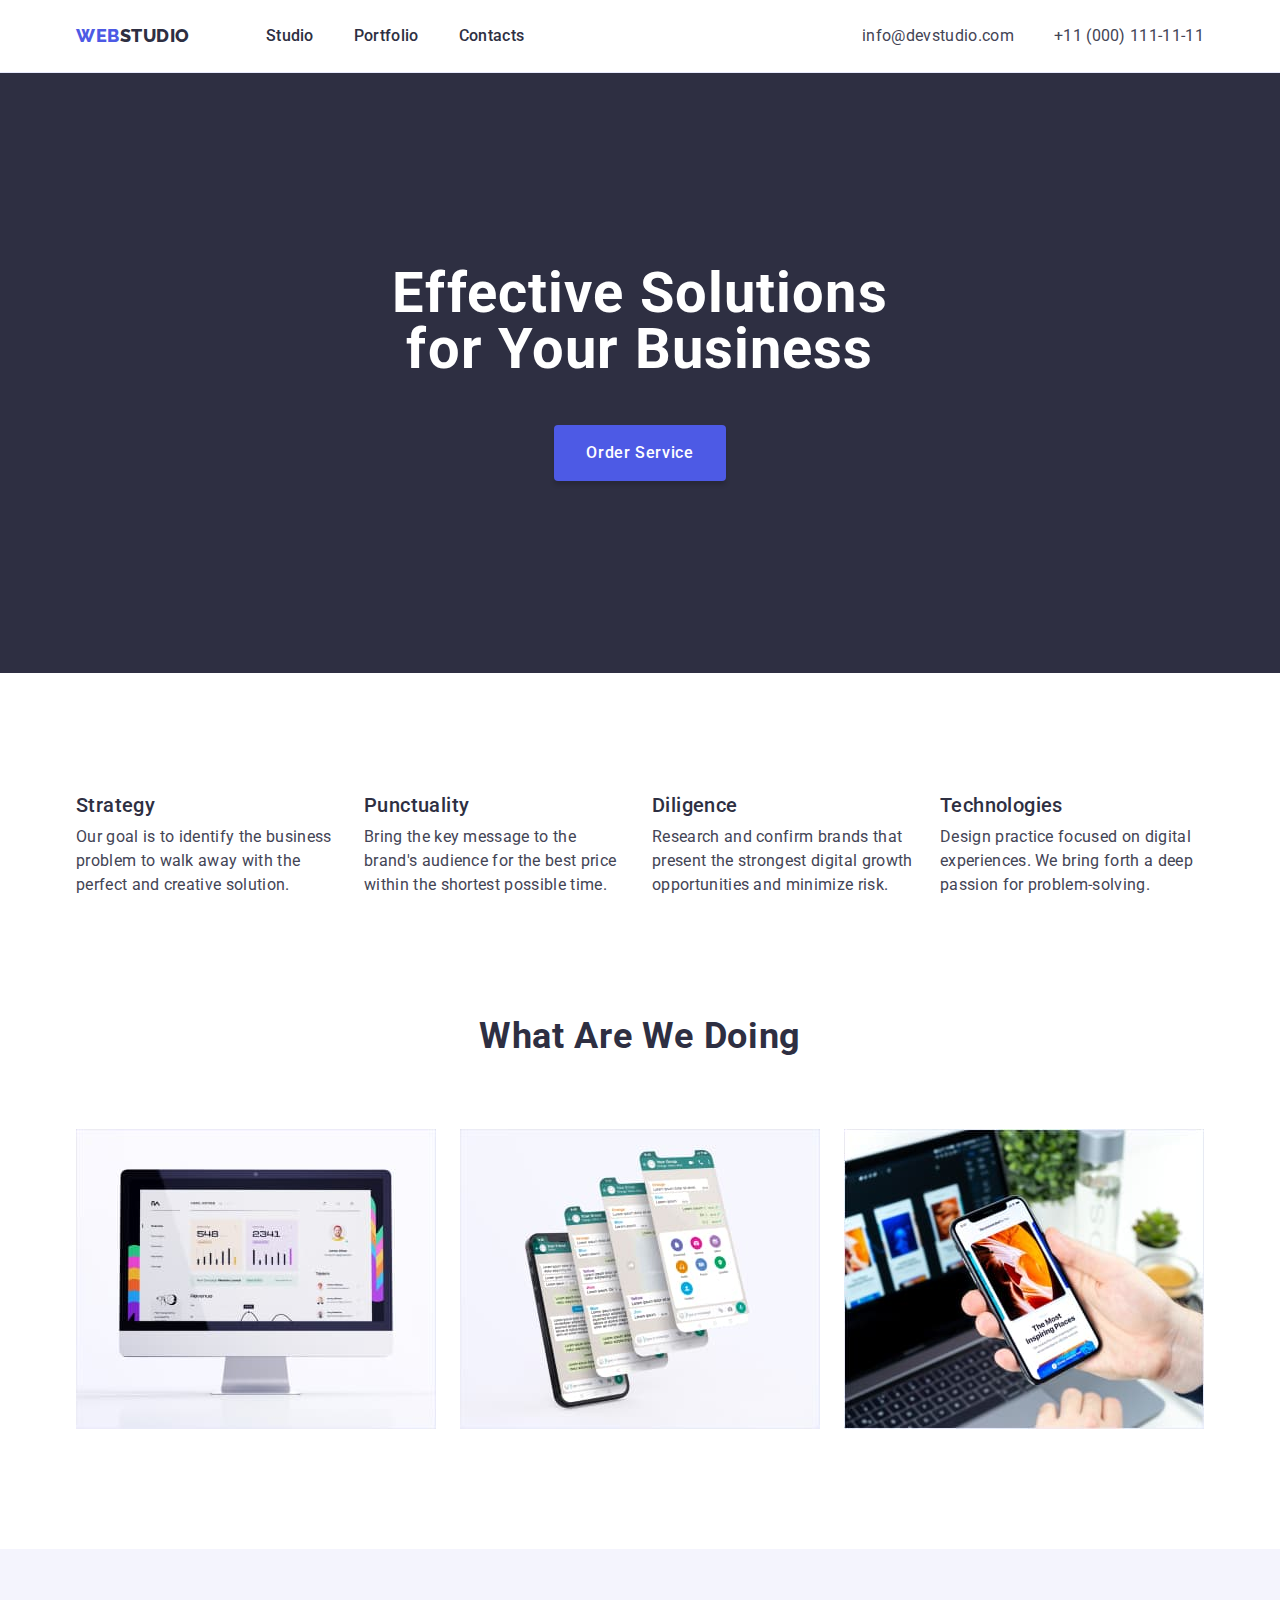
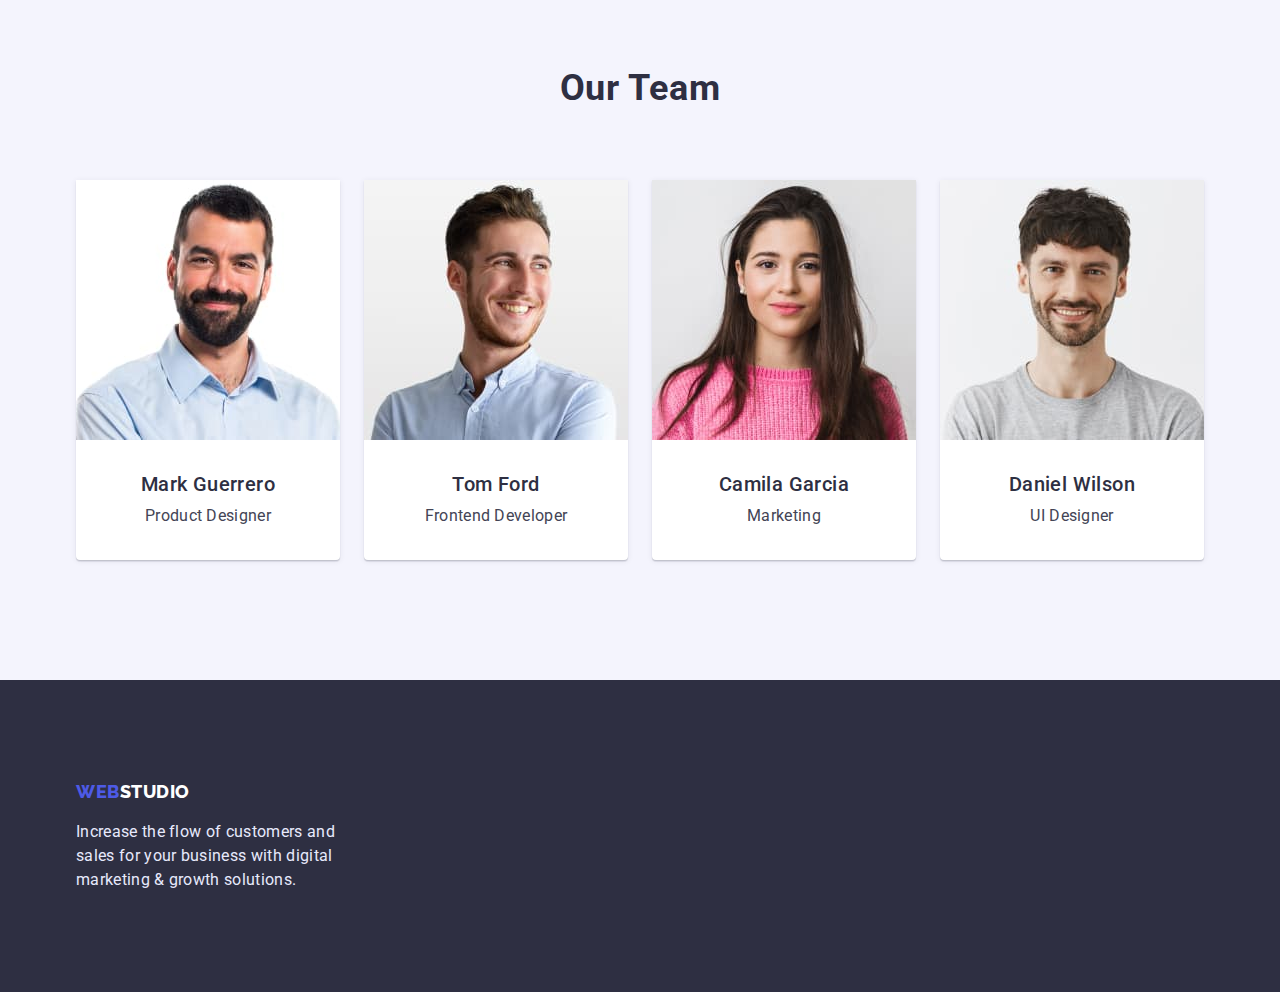
==== index.html @ dfc444c8 "Initial commit" ====
<!DOCTYPE html>
<html lang="en">
	<head>
		<meta charset="UTF-8" />
		<meta http-equiv="X-UA-Compatible" content="IE=edge" />
		<meta name="viewport" content="width=device-width, initial-scale=1.0" />
		<link rel="preconnect" href="https://fonts.googleapis.com" />
		<link rel="preconnect" href="https://fonts.gstatic.com" crossorigin />
		<link
			href="https://fonts.googleapis.com/css2?family=Raleway:wght@800&family=Roboto:wght@400;500;700;900&display=swap"
			rel="stylesheet"
		/>
		<link
			rel="stylesheet"
			href="https://cdnjs.cloudflare.com/ajax/libs/modern-normalize/1.1.0/modern-normalize.css"
		/>
		<link rel="stylesheet" href="css/style.css" />
		<title>WebStudio</title>
	</head>
	<body>
		<!-- Header start -->
		<header class="header">
			<div class="container page-header">
				<nav class="nav">
					<a class="logo-link link" href="./index.html"
						><span class="logo-color">Web</span>Studio</a
					>
					<ul class="header-menu list">
						<li class="header-menu-item">
							<a class="header-link link" href="./index.html">Studio</a>
						</li>
						<li class="header-menu-item">
							<a class="header-link link" href="./portfolio.html">Portfolio</a>
						</li>
						<li class="header-menu-item">
							<a class="header-link link" href="">Contacts</a>
						</li>
					</ul>
				</nav>
				<address class="header-contacts">
					<ul class="header-menu-contacts list">
						<li class="header-menu-contact-item">
							<a class="header-link link" href="mailto:info@devstudio.com"
								>info@devstudio.com</a
							>
						</li>

						<li class="header-menu-contact-item">
							<a class="header-link link" href="tel:+110001111111"
								>+11 (000) 111-11-11</a
							>
						</li>
					</ul>
				</address>
			</div>
		</header>
		<!-- Header end -->

		<main class="main">
			<!-- Section intro start -->
			<section class="intro">
				<div class="container page-intro">
					<h1 class="intro-title">Effective Solutions for Your Business</h1>
					<button class="intro-button" type="button">Order Service</button>
				</div>
			</section>
			<!-- Section intro end -->

			<!-- Section advantages start -->
			<section class="advantages section">
				<div class="container">
					<h2 class="section-title visually-hidden">Advantages</h2>
					<ul class="advantages-menu list">
						<li class="advantages-item">
							<h3 class="advantages-subtitle section-subtitle">Strategy</h3>
							<p class="section-desc">
								Our goal is to identify the business problem to walk away with the
								perfect and creative solution.
							</p>
						</li>

						<li class="advantages-item">
							<h3 class="advantages-subtitle section-subtitle">Punctuality</h3>
							<p class="section-desc">
								Bring the key message to the brand's audience for the best price within
								the shortest possible time.
							</p>
						</li>

						<li class="advantages-item">
							<h3 class="advantages-subtitle section-subtitle">Diligence</h3>
							<p class="section-desc">
								Research and confirm brands that present the strongest digital growth
								opportunities and minimize risk.
							</p>
						</li>

						<li class="advantages-item">
							<h3 class="advantages-subtitle section-subtitle">Technologies</h3>
							<p class="section-desc">
								Design practice focused on digital experiences. We bring forth a deep
								passion for problem-solving.
							</p>
						</li>
					</ul>
				</div>
			</section>
			<!-- Section advantages end -->

			<!-- Section possitibilities start -->
			<section class="possitibilities section">
				<div class="container">
					<h2 class="section-title">What are we doing</h2>
					<ul class="possitibilities-list list">
						<li class="possitibilities-item">
							<img
								src="./images/content-image1.jpg"
								alt="computer monitor and statistic"
								width="360"
							/>
						</li>

						<li class="possitibilities-item">
							<img
								src="./images/content-image2.jpg"
								alt="telephone and widgets"
								width="360"
							/>
						</li>

						<li class="possitibilities-item">
							<img
								src="./images/content-image3.jpg"
								alt="macbook and telephone with content"
								width="360"
							/>
						</li>
					</ul>
				</div>
			</section>
			<!-- Section possitibilities end -->
			<!-- todo -->

			<!-- Section team start -->
			<section class="our-team section">
				<div class="container">
					<h2 class="section-title">Our Team</h2>
					<ul class="team-card-list list">
						<li class="team-card-item">
							<img src="./images/team-image1.jpg" alt="Mark Guerrero" width="264" />
							<div class="team-text">
								<h3 class="team-name">Mark Guerrero</h3>
								<p class="team-desc section-desc">Product Designer</p>
							</div>
						</li>

						<li class="team-card-item">
							<img src="./images/team-image2.jpg" alt="Tom Ford" width="264" />
							<div class="team-text">
								<h3 class="team-name">Tom Ford</h3>
								<p class="team-desc section-desc">Frontend Developer</p>
							</div>
						</li>

						<li class="team-card-item">
							<img src="./images/team-image3.jpg" alt="Camila Garcia" width="264" />
							<div class="team-text">
								<h3 class="team-name">Camila Garcia</h3>
								<p class="team-desc section-desc">Marketing</p>
							</div>
						</li>

						<li class="team-card-item">
							<img src="./images/team-image4.jpg" alt="Daniel Wilson" width="264" />
							<div class="team-text">
								<h3 class="team-name">Daniel Wilson</h3>
								<p class="team-desc section-desc">UI Designer</p>
							</div>
						</li>
					</ul>
				</div>
			</section>
			<!-- Section team end -->
		</main>

		<!-- Footer start -->
		<footer class="footer">
			<div class="container">
				<a href="./index.html" class="footer-logo logo-link link"
					><span class="logo-color">Web</span>Studio</a
				>
				<p>
					Increase the flow of customers and sales for your business with digital
					marketing & growth solutions.
				</p>
			</div>
		</footer>
		<!-- Footer end -->
	</body>
</html>
---- css/style.css ----
:root {
	/* header and footer logo */
	--logo-color: #4d5ae5;
	--footer-color: #ffff;
	--footer-desc: #e7e9fc;

	/* Main text color  */
	--main-color: #2e2f42;

	/* Submain text color */
	--submain-color: #434455;

	/* our-team section background */
	--team-background: #f4f4fd;
	--team-card-background: #ffff;

	/* intro section and footer */
	--background: #2e2f42;
	--white-color: #ffff;

	/* button backgrond */
	--btn-color: #4d5ae5;
	--btn-hover-color: #404bbf;

	/* button text color */
	--btn-text-color: #ffff;

	/* link hover/focus */
	--link-hover-focus: #404bbf;

	/* portfolio page: btn */
	--pbtn-color: #4d5ae5;
	--pbtn-background: #f4f4fd;
	--pbtn-hover-color: #ffff;
	--pbtn-hover-background: #404bbf;
}

body {
	margin: 0;
	font-family: "Roboto", sans-serif;
	color: var(--main-color);
	font-size: 16px;
}

h1,
h2,
h3,
h4,
h5,
h6,
p {
	margin: 0;
}

.list {
	list-style: none;
	margin: 0;
	padding: 0;
}

img {
	display: block;
}

.link {
	color: inherit;
	text-decoration: none;
}

/* ------- general sections style start ------ */
.section-title {
	margin-bottom: 72px;
	font-weight: 700;
	font-size: 36px;
	line-height: 1.1;
	text-align: center;
	letter-spacing: 0.02em;
	text-transform: capitalize;
}

.section-subtitle {
	font-weight: 500;
	font-size: 20px;
	line-height: 1.2;
	letter-spacing: 0.02em;
}

.section-desc {
	font-size: 16px;
	line-height: 1.5;
	letter-spacing: 0.02em;
	color: var(--submain-color);
}

.visually-hidden {
	position: absolute;
	width: 1px;
	height: 1px;
	margin: -1px;
	border: 0;
	padding: 0;
	white-space: nowrap;
	clip-path: inset(100%);
	clip: rect(0 0 0 0);
	overflow: hidden;
}

.container {
	width: 1158px;
	margin: 0 auto;
	padding: 0 15px;
}

.section {
	padding: 120px 0;
}
/* ------- general sections style end ------- */

/* ------- Logo style start ------- */
.logo-link {
	font-family: "Raleway", sans-serif;
	font-weight: 800;
	font-size: 18px;
	line-height: 1.3;
	letter-spacing: 0.03em;
	text-transform: uppercase;
	color: var(--main-color);
}

.logo-color {
	color: var(--logo-color);
}
/* ------- Logo style start end  ------- */

/* ------- Header style start ------- */
.page-header {
	display: flex;
	align-items: center;
	padding-top: 24px;
	padding-bottom: 24px;
}

.header {
	border-bottom: 1px solid #e7e9fc;
}

.nav {
	display: flex;
	align-items: center;
}

.header-menu {
	display: flex;
	font-weight: 500;
	line-height: 1.5;
	letter-spacing: 0.02em;
	margin-left: 76px;
}

.header-menu-item:not(:last-child) {
	margin-right: 40px;
}

.header-contacts {
	margin-left: auto;
}

.header-menu-contacts {
	display: flex;
	font-style: normal;
	font-size: 16px;
	line-height: 1.5;
	letter-spacing: 0.02em;
	color: var(--submain-color);
}

.header-menu-contact-item:not(:last-child) {
	margin-right: 40px;
}

.header-link:hover,
.header-link:focus {
	color: var(--link-hover-focus);
}

/*  ------- Header style end  ------- */

/* PAGE: "index.html" STYLE START */

/* ------- Section INTRO style start  ------- */
.intro {
	background: var(--background);
}

.page-intro {
	display: flex;
	flex-direction: column;
	align-items: center;
	justify-content: center;
	min-height: 600px;
	max-width: 530px;
}
.intro-title {
	margin-bottom: 48px;
	font-size: 56px;
	text-align: center;
	font-weight: 700;
	line-height: 1;
	letter-spacing: 0.02em;

	color: var(--white-color);
}

.intro-button {
	padding: 16px 32px;
	font-family: inherit;
	font-size: inherit;
	border: none;
	color: var(--btn-text-color);
	background-color: #4d5ae5;
	box-shadow: 0px 4px 4px rgba(0, 0, 0, 0.15);
	border-radius: 4px;
	font-weight: 500;
	line-height: 1.5;
	letter-spacing: 0.04em;
	cursor: pointer;
}

.intro-button:focus,
.intro-button:hover {
	background-color: #404bbf;
}
/* ------- Section INTRO style end  -------*/

/* ------- Section ADVANTAGES style start -------*/
.advantages {
	padding-bottom: 60px;
}
.advantages-menu {
	display: flex;
}

.advantages-subtitle {
	margin-bottom: 8px;
}

.advantages-item {
	box-sizing: content-box;
	margin-right: 24px;
}
.advantages-item:last-child {
	margin-right: 0;
}

.advantages-item p {
	width: 264px;
}
/* ------- Section ADVANTAGES style end -------*/

/* -------Section POSSITIBILITIES style start ------- */
.possitibilities {
	padding-top: 60px;
}

.possitibilities-list {
	display: flex;
}

.possitibilities-item {
	margin-right: 24px;
}

.possitibilities-item:last-child {
	margin-right: 0;
}
/* ------- Section POSSITIBILITIES style end ------- */

/* Section TEAM style start */
.our-team {
	background-color: var(--team-background);
	padding-bottom: 120px;
}

.team-card-list {
	display: flex;
}

.team-card-item {
	background-color: var(--white-color);
	margin-left: 24px;
	box-shadow: 0px 1px 6px rgba(46, 47, 66, 0.08),
		0px 1px 1px rgba(46, 47, 66, 0.16), 0px 2px 1px rgba(46, 47, 66, 0.08);
	border-radius: 0px 0px 4px 4px;
}

.team-card-item:first-child {
	margin-left: 0;
}

.team-name {
	margin-bottom: 8px;
	font-weight: 500;
	font-size: 20px;
	line-height: 1.2;
	letter-spacing: 0.02em;
}

.team-text {
	text-align: center;
	padding: 32px 0;
}

/* ------- Section TEAM style end ------- */

/* PAGE: "index.html" STYLE END */

/* PAGE: "portfolio.html" STYLE START */

.portfolio {
	padding-top: 96px;
}

.portfolio-btn-list {
	display: flex;
	justify-content: center;
	margin-bottom: 72px;
}

.portfolio-btn {
	padding: 12px 24px;
	font-family: inherit;
	font-size: inherit;
	font-weight: 500;
	line-height: 1.5;
	text-align: center;
	letter-spacing: 0.04em;
	color: var(--pbtn-color);
	background-color: var(--pbtn-background);
	border: 1px solid #e7e9fc;
	border-radius: 4px;
	cursor: pointer;
}

.portfolio-btn:hover,
.portfolio-btn:focus {
	color: var(--pbtn-hover-color);
	background: var(--pbtn-hover-background);
	box-shadow: 0px 3px 1px rgba(0, 0, 0, 0.1), 0px 2px 1px rgba(0, 0, 0, 0.08),
		0px 2px 2px rgba(0, 0, 0, 0.12);
	border-color: transparent;
}

.portfolio-item {
	margin-right: 24px;
}
.portfolio-item:last-child {
	margin-right: 0;
}

.portfolio-card-list {
	display: flex;
	flex-wrap: wrap;
}

.portfolio-card-item:not(:nth-child(3n)) {
	margin-right: 24px;
}

.portfolio-card-item:not(:nth-last-child(-n + 3)) {
	margin-bottom: 48px;
}

.port-border {
	padding: 32px 16px;
	border: 1px solid #e7e9fc;
	border-top: none;
}

.card-list-subtitle {
	margin-bottom: 8px;
}

/* PAGE: "portfolio.html" STYLE END */

/* -------- Footer style start ------- */
.footer {
	background: var(--background);
	padding: 100px 0;
}

.footer-logo {
	display: inline-block;
	color: var(--footer-color);
	margin-bottom: 16px;
}

.footer p {
	color: var(--footer-desc);
	line-height: 1.5;
	letter-spacing: 0.02em;
	max-width: 264px;
}

/* ------- Footer style end ------- */
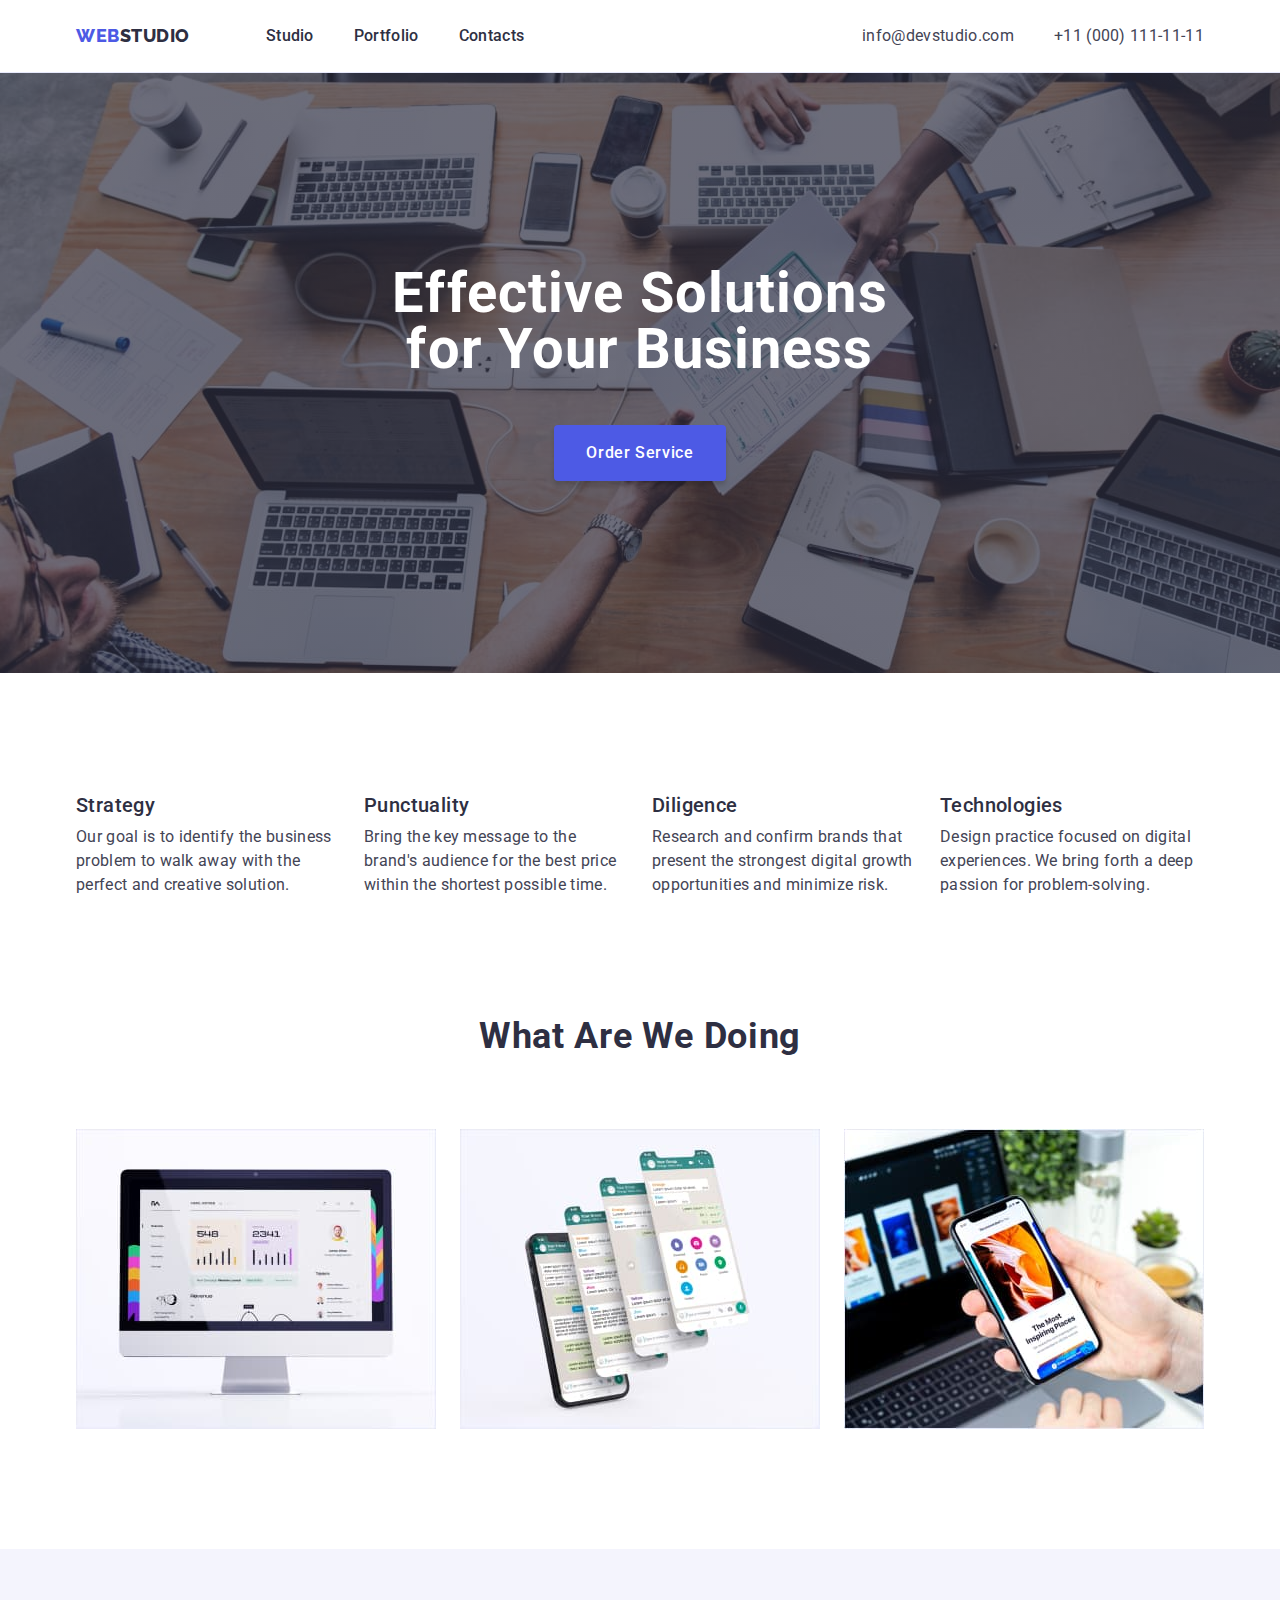
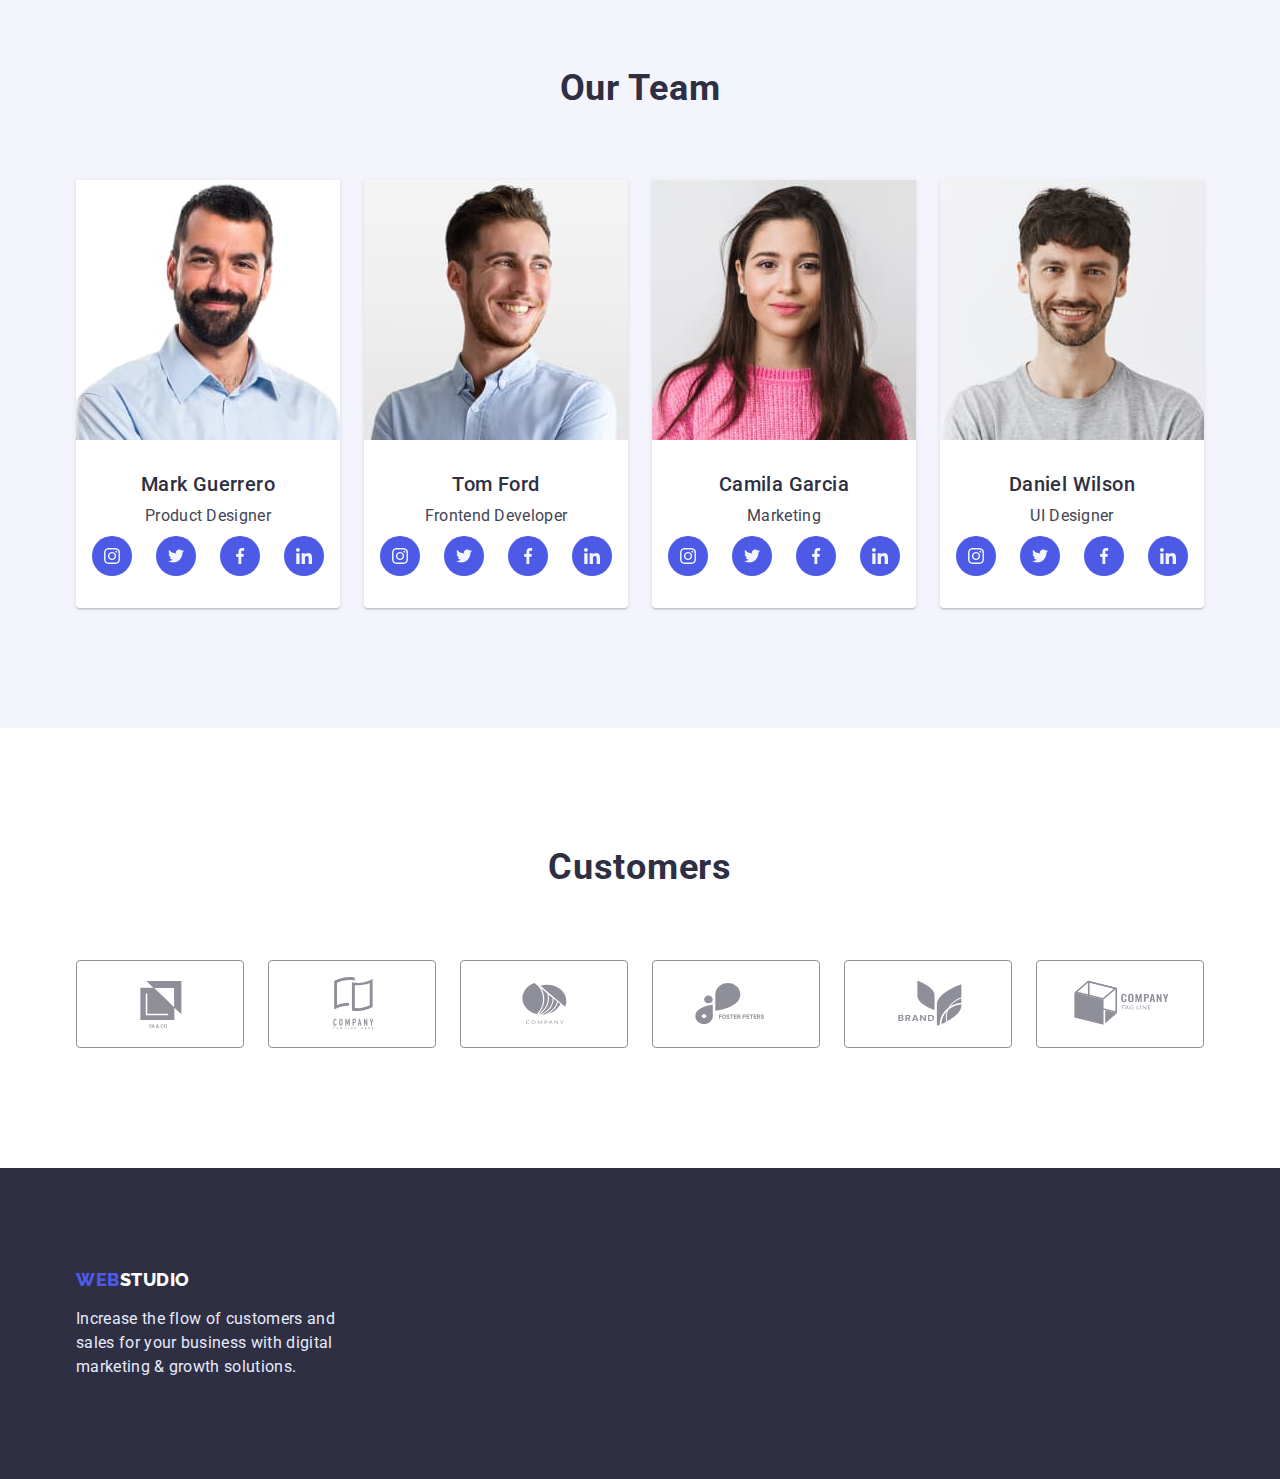
==== commit d20dd0d5: "update" ====
--- a/index.html
+++ b/index.html
@@ -139,7 +139,6 @@
 				</div>
 			</section>
 			<!-- Section possitibilities end -->
-			<!-- todo -->
 
 			<!-- Section team start -->
 			<section class="our-team section">
@@ -151,6 +150,36 @@
 							<div class="team-text">
 								<h3 class="team-name">Mark Guerrero</h3>
 								<p class="team-desc section-desc">Product Designer</p>
+								<ul class="team-social-list list">
+									<li class="team-social-item">
+										<a href="" class="team-social-link link">
+											<svg class="team-social-icon" width="16" height="16">
+												<use href="/images/sprite.svg#icon-instagram"></use>
+											</svg>
+										</a>
+									</li>
+									<li class="team-social-item">
+										<a href="" class="team-social-link link">
+											<svg class="team-social-icon" width="16" height="16">
+												<use href="/images/sprite.svg#icon-twitter"></use>
+											</svg>
+										</a>
+									</li>
+									<li class="team-social-item">
+										<a href="" class="team-social-link link">
+											<svg class="team-social-icon" width="16" height="16">
+												<use href="/images/sprite.svg#icon-facebook"></use>
+											</svg>
+										</a>
+									</li>
+									<li class="team-social-item">
+										<a href="" class="team-social-link link">
+											<svg class="team-social-icon" width="16" height="16">
+												<use href="/images/sprite.svg#icon-linkedin"></use>
+											</svg>
+										</a>
+									</li>
+								</ul>
 							</div>
 						</li>
 
@@ -159,6 +188,36 @@
 							<div class="team-text">
 								<h3 class="team-name">Tom Ford</h3>
 								<p class="team-desc section-desc">Frontend Developer</p>
+								<ul class="team-social-list list">
+									<li class="team-social-item">
+										<a href="" class="team-social-link link">
+											<svg class="team-social-icon" width="16" height="16">
+												<use href="/images/sprite.svg#icon-instagram"></use>
+											</svg>
+										</a>
+									</li>
+									<li class="team-social-item">
+										<a href="" class="team-social-link link">
+											<svg class="team-social-icon" width="16" height="16">
+												<use href="/images/sprite.svg#icon-twitter"></use>
+											</svg>
+										</a>
+									</li>
+									<li class="team-social-item">
+										<a href="" class="team-social-link link">
+											<svg class="team-social-icon" width="16" height="16">
+												<use href="/images/sprite.svg#icon-facebook"></use>
+											</svg>
+										</a>
+									</li>
+									<li class="team-social-item">
+										<a href="" class="team-social-link link">
+											<svg class="team-social-icon" width="16" height="16">
+												<use href="/images/sprite.svg#icon-linkedin"></use>
+											</svg>
+										</a>
+									</li>
+								</ul>
 							</div>
 						</li>
 
@@ -167,6 +226,36 @@
 							<div class="team-text">
 								<h3 class="team-name">Camila Garcia</h3>
 								<p class="team-desc section-desc">Marketing</p>
+								<ul class="team-social-list list">
+									<li class="team-social-item">
+										<a href="" class="team-social-link link">
+											<svg class="team-social-icon" width="16" height="16">
+												<use href="/images/sprite.svg#icon-instagram"></use>
+											</svg>
+										</a>
+									</li>
+									<li class="team-social-item">
+										<a href="" class="team-social-link link">
+											<svg class="team-social-icon" width="16" height="16">
+												<use href="/images/sprite.svg#icon-twitter"></use>
+											</svg>
+										</a>
+									</li>
+									<li class="team-social-item">
+										<a href="" class="team-social-link link">
+											<svg class="team-social-icon" width="16" height="16">
+												<use href="/images/sprite.svg#icon-facebook"></use>
+											</svg>
+										</a>
+									</li>
+									<li class="team-social-item">
+										<a href="" class="team-social-link link">
+											<svg class="team-social-icon" width="16" height="16">
+												<use href="/images/sprite.svg#icon-linkedin"></use>
+											</svg>
+										</a>
+									</li>
+								</ul>
 							</div>
 						</li>
 
@@ -175,12 +264,93 @@
 							<div class="team-text">
 								<h3 class="team-name">Daniel Wilson</h3>
 								<p class="team-desc section-desc">UI Designer</p>
+								<ul class="team-social-list list">
+									<li class="team-social-item">
+										<a href="" class="team-social-link link">
+											<svg class="team-social-icon" width="16" height="16">
+												<use href="/images/sprite.svg#icon-instagram"></use>
+											</svg>
+										</a>
+									</li>
+									<li class="team-social-item">
+										<a href="" class="team-social-link link">
+											<svg class="team-social-icon" width="16" height="16">
+												<use href="/images/sprite.svg#icon-twitter"></use>
+											</svg>
+										</a>
+									</li>
+									<li class="team-social-item">
+										<a href="" class="team-social-link link">
+											<svg class="team-social-icon" width="16" height="16">
+												<use href="/images/sprite.svg#icon-facebook"></use>
+											</svg>
+										</a>
+									</li>
+									<li class="team-social-item">
+										<a href="" class="team-social-link link">
+											<svg class="team-social-icon" width="16" height="16">
+												<use href="/images/sprite.svg#icon-linkedin"></use>
+											</svg>
+										</a>
+									</li>
+								</ul>
 							</div>
 						</li>
 					</ul>
 				</div>
 			</section>
 			<!-- Section team end -->
+
+			<!-- Section customers start -->
+			<section class="customers section">
+				<h2 class="section-title">Customers</h2>
+
+				<ul class="customers-list list">
+					<li class="customers-item">
+						<a href="#" class="customers-link">
+							<svg class="customers-icon" width="104" height="56">
+								<use href="./images/sprite-customs.svg#icon-custom1"></use>
+							</svg>
+						</a>
+					</li>
+					<li class="customers-item">
+						<a href="#" class="customers-link">
+							<svg class="customers-icon" width="104" height="56">
+								<use href="./images/sprite-customs.svg#icon-custom2"></use>
+							</svg>
+						</a>
+					</li>
+					<li class="customers-item">
+						<a href="#" class="customers-link">
+							<svg class="customers-icon" width="104" height="56">
+								<use href="./images/sprite-customs.svg#icon-custom3"></use>
+							</svg>
+						</a>
+					</li>
+					<li class="customers-item">
+						<a href="#" class="customers-link">
+							<svg class="customers-icon" width="104" height="56">
+								<use href="./images/sprite-customs.svg#icon-custom4"></use>
+							</svg>
+						</a>
+					</li>
+					<li class="customers-item">
+						<a href="#" class="customers-link">
+							<svg class="customers-icon" width="104" height="56">
+								<use href="./images/sprite-customs.svg#icon-custom5"></use>
+							</svg>
+						</a>
+					</li>
+					<li class="customers-item">
+						<a href="#" class="customers-link">
+							<svg class="customers-icon" width="104" height="56">
+								<use href="./images/sprite-customs.svg#icon-custom6"></use>
+							</svg>
+						</a>
+					</li>
+				</ul>
+			</section>
+			<!-- Section customers end -->
 		</main>
 
 		<!-- Footer start -->
--- a/css/style.css
+++ b/css/style.css
@@ -189,7 +189,8 @@
 
 /* ------- Section INTRO style start  ------- */
 .intro {
-	background: var(--background);
+	background-image: linear-gradient(rgba(46, 47, 66, 0.7), rgba(46, 47, 66, 0.7)),
+		url(../images/people-office.jpg);
 }
 
 .page-intro {
@@ -310,7 +311,70 @@
 	padding: 32px 0;
 }
 
+.team-desc {
+	margin-bottom: 8px;
+}
+
+.team-social-list {
+	display: flex;
+	justify-content: center;
+	gap: 24px;
+}
+
+.team-social-item {
+	width: 40px;
+	height: 40px;
+}
+
+.team-social-link {
+	display: flex;
+	justify-content: center;
+	align-items: center;
+	width: 100%;
+	height: 100%;
+
+	border-radius: 50%;
+	background-color: var(--logo-color);
+}
+
+.team-social-link:hover,
+.team-social-link:focus {
+	background-color: var(--btn-hover-color);
+}
+
 /* ------- Section TEAM style end ------- */
+
+/* ------- Section Customs style end ------- */
+
+.customers-list {
+	display: flex;
+	justify-content: center;
+	gap: 24px;
+}
+
+.customers-item {
+	display: flex;
+	align-items: center;
+	justify-content: center;
+	width: 168px;
+	height: 88px;
+	border: 1px solid #8e8f99;
+	border-radius: 4px;
+}
+
+.customers-item:hover {
+	border-color: var(--btn-hover-color);
+}
+
+.customers-icon {
+	fill: #8e8f99;
+}
+
+.customers-icon:hover {
+	fill: var(--btn-hover-color);
+}
+
+/* ------- Section Customs style end ------- */
 
 /* PAGE: "index.html" STYLE END */
 
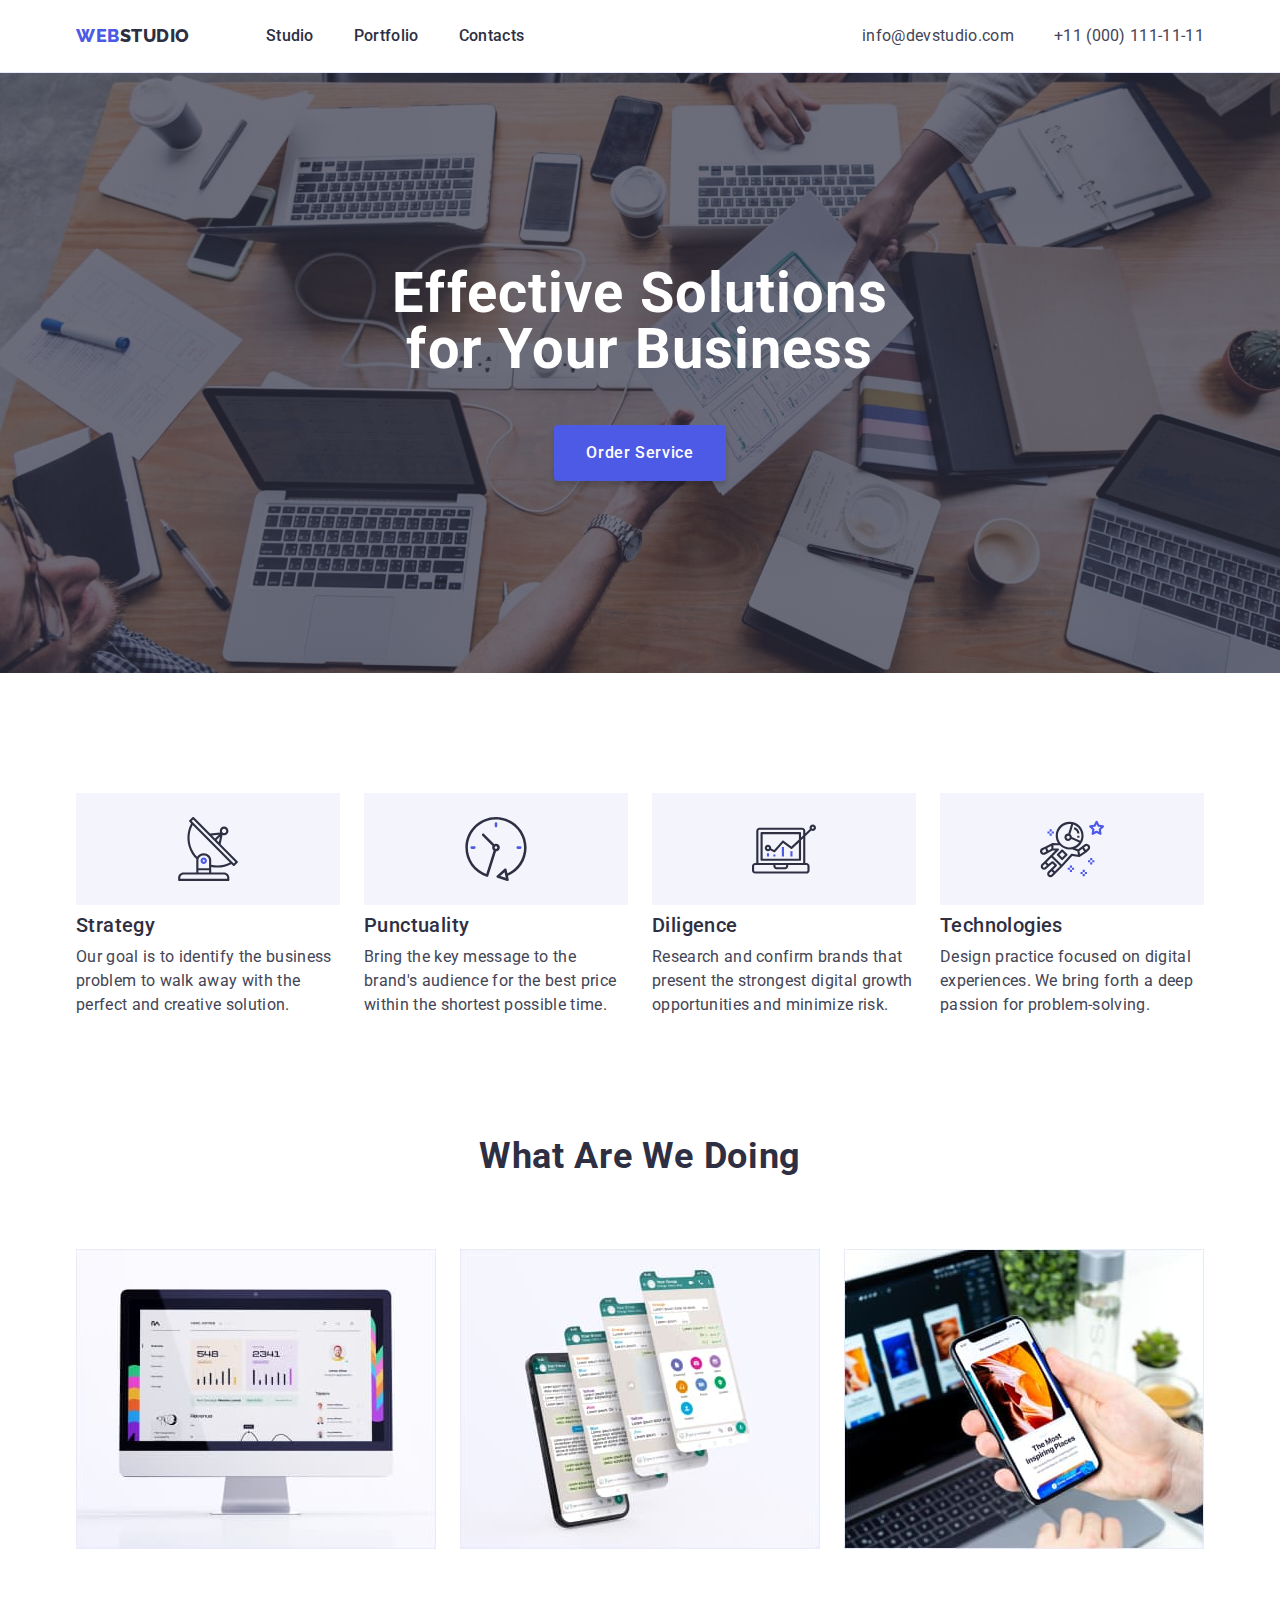
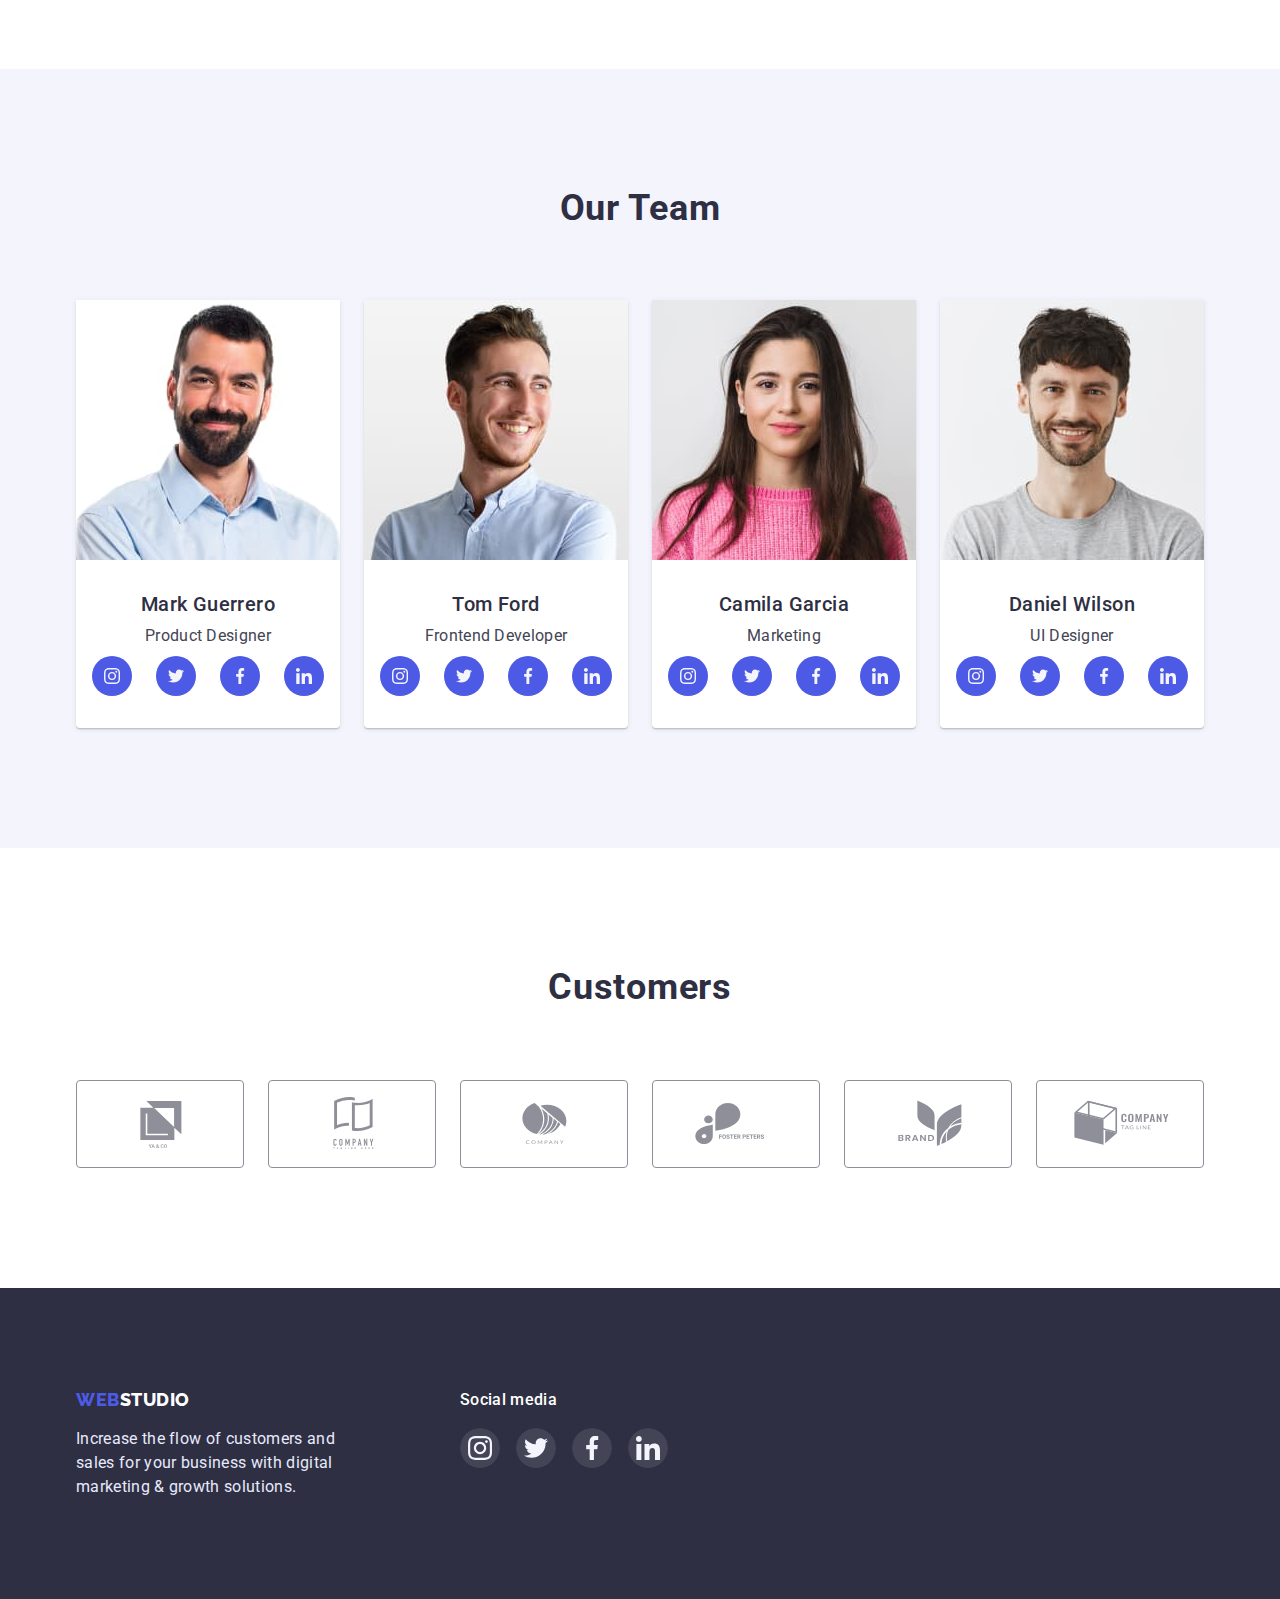
==== commit 0ff49b40: "update" ====
--- a/index.html
+++ b/index.html
@@ -72,6 +72,11 @@
 					<h2 class="section-title visually-hidden">Advantages</h2>
 					<ul class="advantages-menu list">
 						<li class="advantages-item">
+							<div class="advantages-wrap">
+								<svg class="advantages-icon" width="64" height="64">
+									<use href="./images/sprite-advantages.svg#icon-antenna-1"></use>
+								</svg>
+							</div>
 							<h3 class="advantages-subtitle section-subtitle">Strategy</h3>
 							<p class="section-desc">
 								Our goal is to identify the business problem to walk away with the
@@ -80,6 +85,11 @@
 						</li>
 
 						<li class="advantages-item">
+							<div class="advantages-wrap">
+								<svg class="advantages-icon" width="64" height="64">
+									<use href="./images/sprite-advantages.svg#icon-clock-1"></use>
+								</svg>
+							</div>
 							<h3 class="advantages-subtitle section-subtitle">Punctuality</h3>
 							<p class="section-desc">
 								Bring the key message to the brand's audience for the best price within
@@ -88,6 +98,11 @@
 						</li>
 
 						<li class="advantages-item">
+							<div class="advantages-wrap">
+								<svg class="advantages-icon" width="64" height="64">
+									<use href="./images/sprite-advantages.svg#icon-diagram-1"></use>
+								</svg>
+							</div>
 							<h3 class="advantages-subtitle section-subtitle">Diligence</h3>
 							<p class="section-desc">
 								Research and confirm brands that present the strongest digital growth
@@ -96,6 +111,11 @@
 						</li>
 
 						<li class="advantages-item">
+							<div class="advantages-wrap">
+								<svg class="advantages-icon" width="64" height="64">
+									<use href="./images/sprite-advantages.svg#icon-astronaut-1"></use>
+								</svg>
+							</div>
 							<h3 class="advantages-subtitle section-subtitle">Technologies</h3>
 							<p class="section-desc">
 								Design practice focused on digital experiences. We bring forth a deep
@@ -355,14 +375,50 @@
 
 		<!-- Footer start -->
 		<footer class="footer">
-			<div class="container">
-				<a href="./index.html" class="footer-logo logo-link link"
-					><span class="logo-color">Web</span>Studio</a
-				>
-				<p>
-					Increase the flow of customers and sales for your business with digital
-					marketing & growth solutions.
-				</p>
+			<div class="container page-footer">
+				<div class="footer-text">
+					<a href="./index.html" class="footer-logo logo-link link"
+						><span class="logo-color">Web</span>Studio</a
+					>
+					<p>
+						Increase the flow of customers and sales for your business with digital
+						marketing & growth solutions.
+					</p>
+				</div>
+
+				<div class="footer-social">
+					<h2 class="footer-social-title section-subtitle">Social media</h2>
+					<ul class="footer-social-list list">
+						<li class="footer-social-item">
+							<a href="#" class="footer-social-link">
+								<svg class="footer-social-icon" width="40" height="40">
+									<use href="./images/sprite-footer.svg#icon-instagram1"></use>
+								</svg>
+							</a>
+						</li>
+						<li class="footer-social-item">
+							<a href="#" class="footer-social-link">
+								<svg class="footer-social-icon" width="40" height="40">
+									<use href="./images/sprite-footer.svg#icon-twitter2"></use>
+								</svg>
+							</a>
+						</li>
+						<li class="footer-social-item">
+							<a href="#" class="footer-social-link">
+								<svg class="footer-social-icon" width="40" height="40">
+									<use href="./images/sprite-footer.svg#icon-facebook2"></use>
+								</svg>
+							</a>
+						</li>
+						<li class="footer-social-item">
+							<a href="#" class="footer-social-link">
+								<svg class="footer-social-icon" width="40" height="40">
+									<use href="./images/sprite-footer.svg#icon-linkedin2"></use>
+								</svg>
+							</a>
+						</li>
+					</ul>
+				</div>
 			</div>
 		</footer>
 		<!-- Footer end -->
--- a/css/style.css
+++ b/css/style.css
@@ -256,6 +256,17 @@
 .advantages-item p {
 	width: 264px;
 }
+
+.advantages-wrap {
+	display: flex;
+	justify-content: center;
+	align-items: center;
+
+	margin-bottom: 8px;
+	min-height: 112px;
+	background-color: #f4f4fd;
+}
+
 /* ------- Section ADVANTAGES style end -------*/
 
 /* -------Section POSSITIBILITIES style start ------- */
@@ -434,6 +445,11 @@
 	margin-bottom: 48px;
 }
 
+.portfolio-card-item:hover {
+	box-shadow: 0px 1px 6px rgba(46, 47, 66, 0.08),
+		0px 1px 1px rgba(46, 47, 66, 0.16), 0px 2px 1px rgba(46, 47, 66, 0.08);
+}
+
 .port-border {
 	padding: 32px 16px;
 	border: 1px solid #e7e9fc;
@@ -452,6 +468,23 @@
 	padding: 100px 0;
 }
 
+.page-footer {
+	display: flex;
+}
+
+.footer-text {
+	margin-right: 120px;
+}
+
+.footer-social-title {
+	margin-bottom: 16px;
+	font-weight: 500;
+	font-size: 16px;
+	line-height: 1.5;
+	letter-spacing: 0.02em;
+	color: var(--white-color);
+}
+
 .footer-logo {
 	display: inline-block;
 	color: var(--footer-color);
@@ -465,4 +498,17 @@
 	max-width: 264px;
 }
 
+.footer-social-list {
+	display: flex;
+	gap: 16px;
+}
+
+.footer-social-icon {
+	border-radius: 50%;
+}
+
+.footer-social-icon:hover {
+	background-color: #31d0aa;
+}
+
 /* ------- Footer style end ------- */
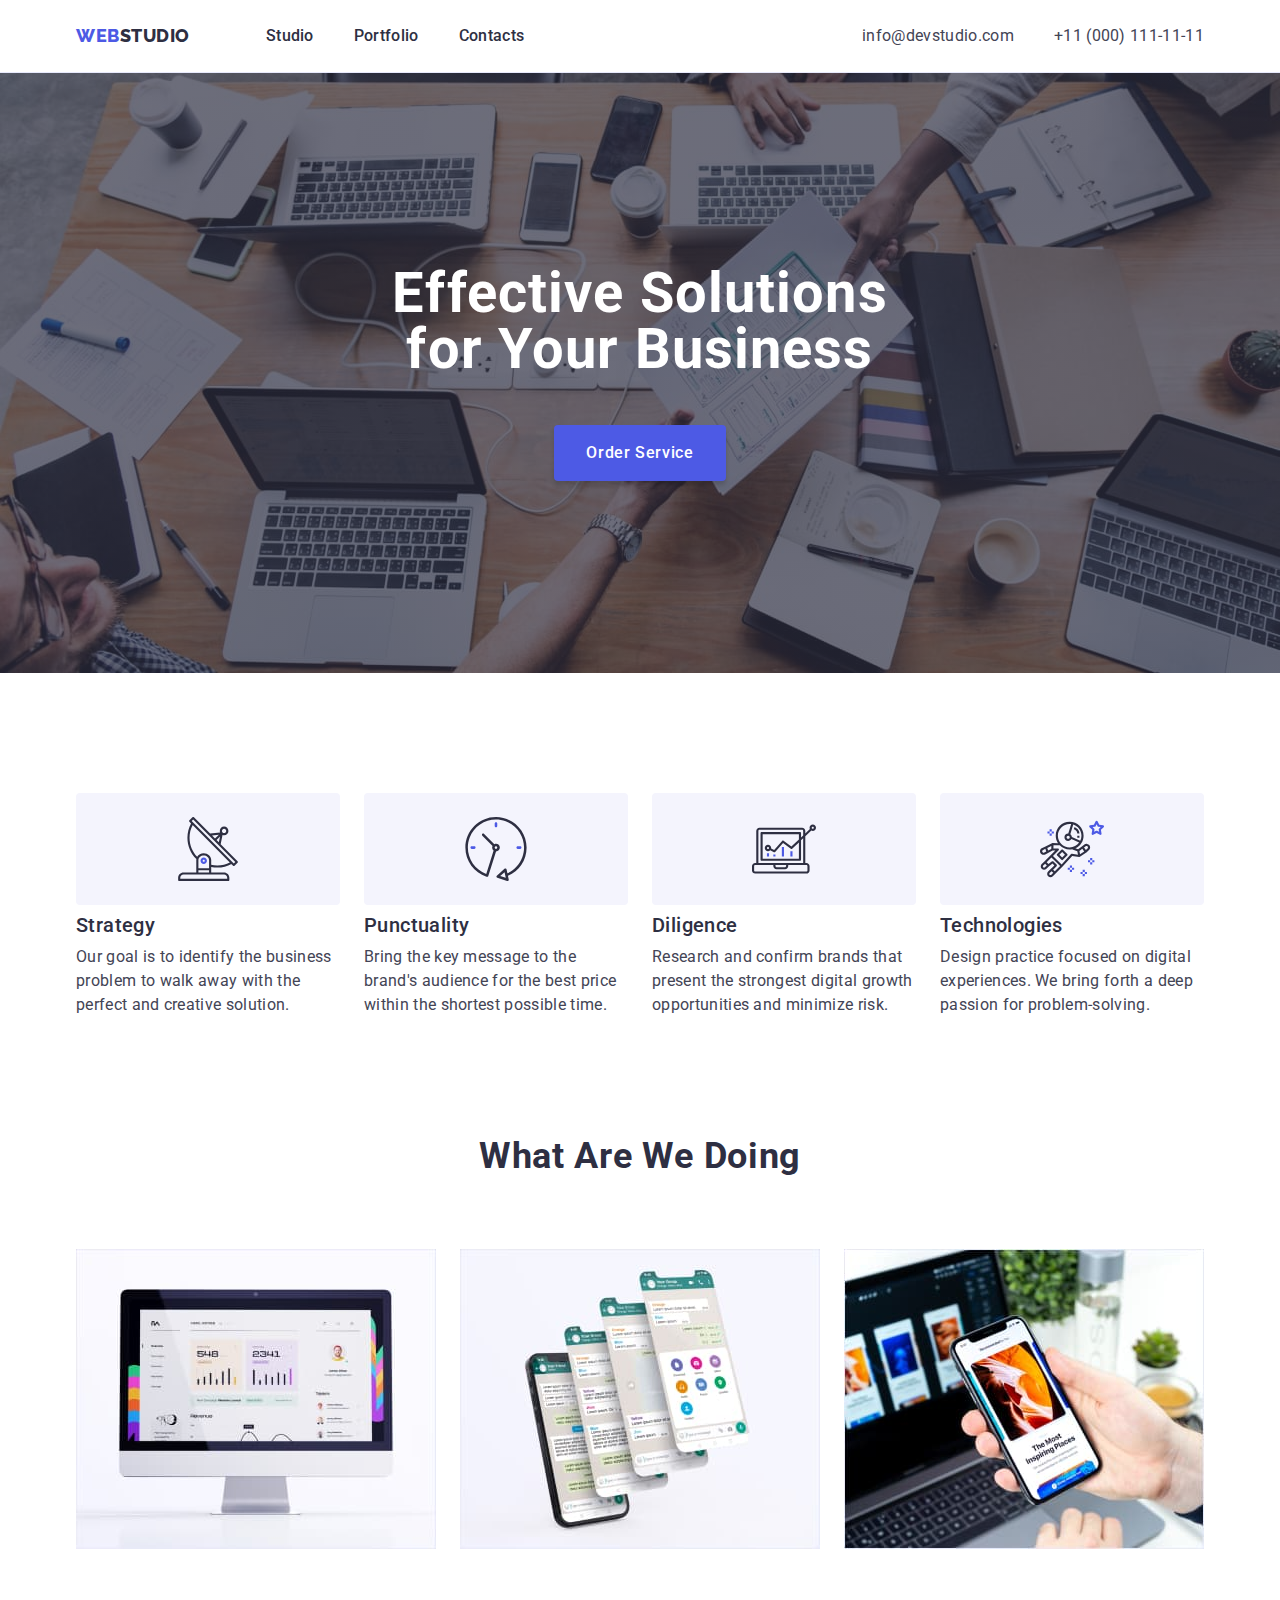
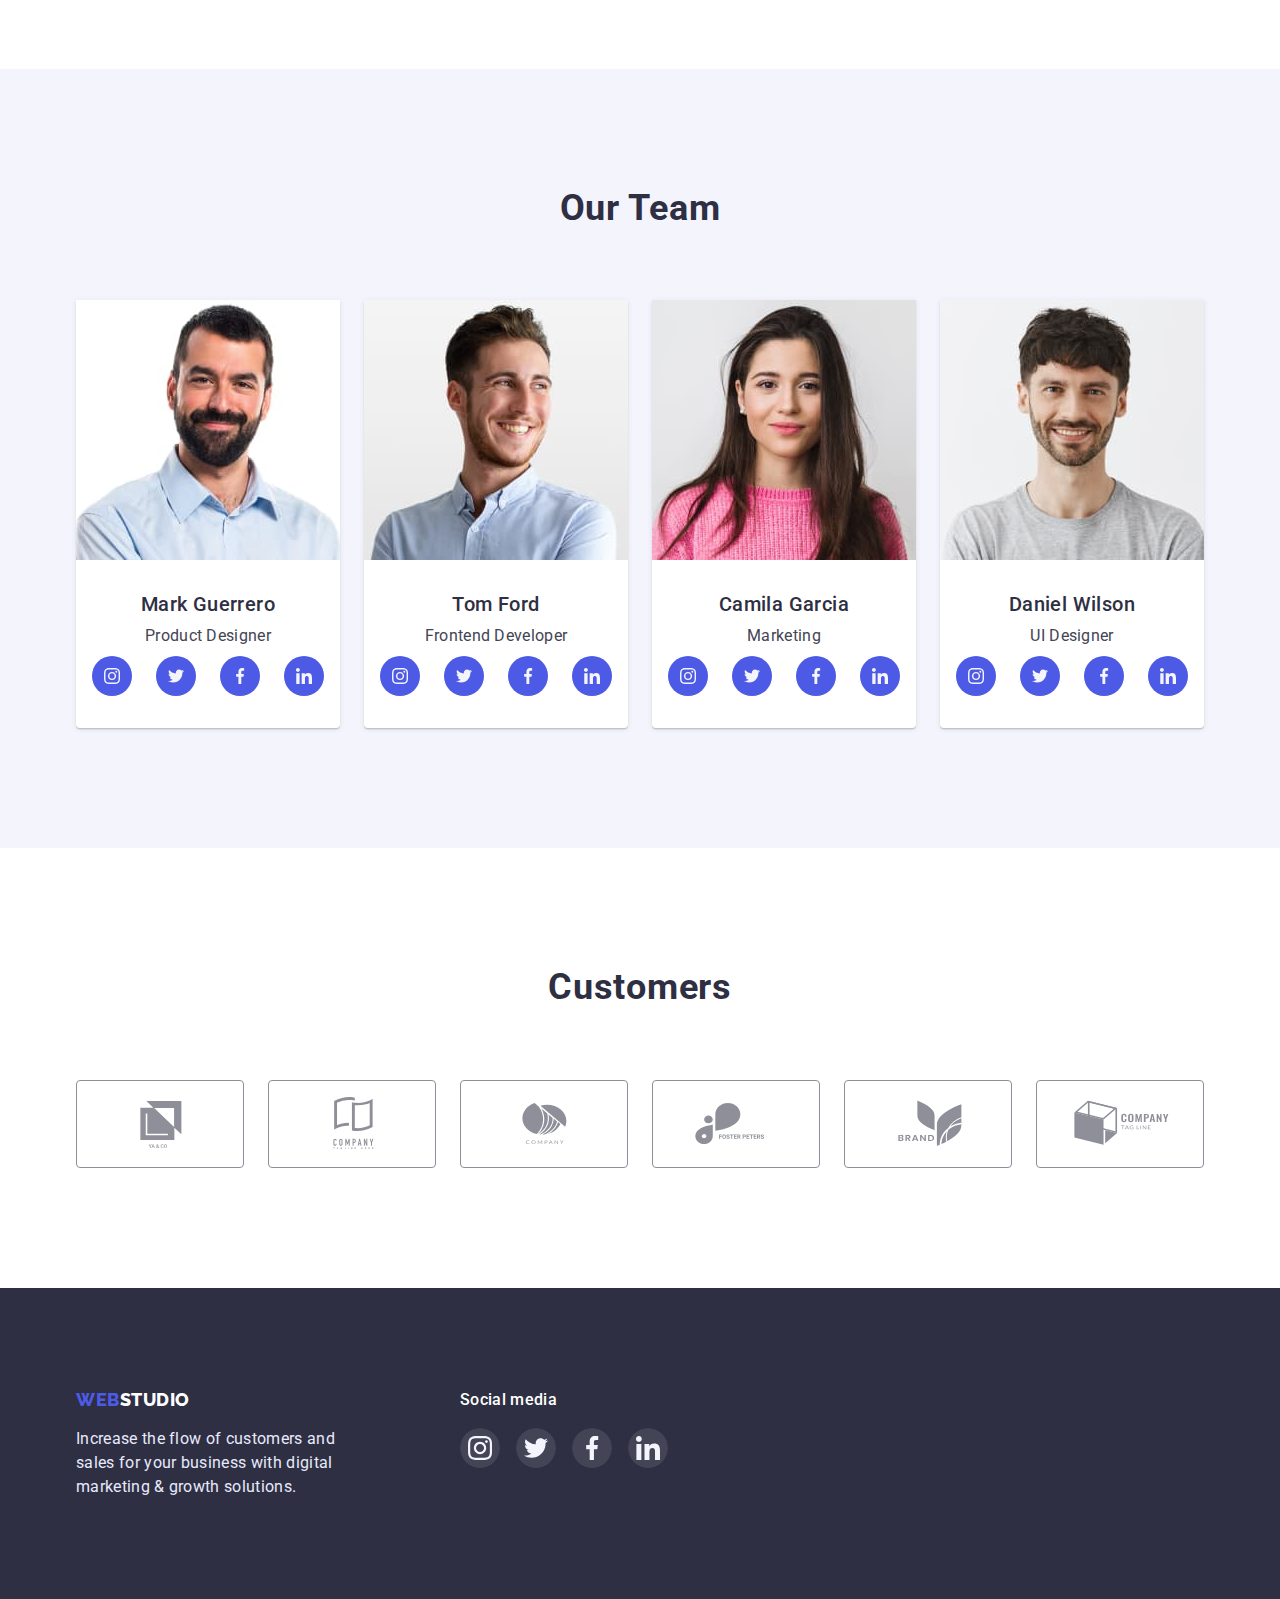
==== commit 3d991302: "update" ====
--- a/index.html
+++ b/index.html
@@ -288,28 +288,28 @@
 									<li class="team-social-item">
 										<a href="" class="team-social-link link">
 											<svg class="team-social-icon" width="16" height="16">
-												<use href="/images/sprite.svg#icon-instagram"></use>
-											</svg>
-										</a>
-									</li>
-									<li class="team-social-item">
-										<a href="" class="team-social-link link">
-											<svg class="team-social-icon" width="16" height="16">
-												<use href="/images/sprite.svg#icon-twitter"></use>
-											</svg>
-										</a>
-									</li>
-									<li class="team-social-item">
-										<a href="" class="team-social-link link">
-											<svg class="team-social-icon" width="16" height="16">
-												<use href="/images/sprite.svg#icon-facebook"></use>
-											</svg>
-										</a>
-									</li>
-									<li class="team-social-item">
-										<a href="" class="team-social-link link">
-											<svg class="team-social-icon" width="16" height="16">
-												<use href="/images/sprite.svg#icon-linkedin"></use>
+												<use href="./images/sprite.svg#icon-instagram"></use>
+											</svg>
+										</a>
+									</li>
+									<li class="team-social-item">
+										<a href="" class="team-social-link link">
+											<svg class="team-social-icon" width="16" height="16">
+												<use href="./images/sprite.svg#icon-twitter"></use>
+											</svg>
+										</a>
+									</li>
+									<li class="team-social-item">
+										<a href="" class="team-social-link link">
+											<svg class="team-social-icon" width="16" height="16">
+												<use href="./images/sprite.svg#icon-facebook"></use>
+											</svg>
+										</a>
+									</li>
+									<li class="team-social-item">
+										<a href="" class="team-social-link link">
+											<svg class="team-social-icon" width="16" height="16">
+												<use href="./images/sprite.svg#icon-linkedin"></use>
 											</svg>
 										</a>
 									</li>
--- a/css/style.css
+++ b/css/style.css
@@ -3,6 +3,7 @@
 	--logo-color: #4d5ae5;
 	--footer-color: #ffff;
 	--footer-desc: #e7e9fc;
+	--footer-social: #31d0aa;
 
 	/* Main text color  */
 	--main-color: #2e2f42;
@@ -191,6 +192,10 @@
 .intro {
 	background-image: linear-gradient(rgba(46, 47, 66, 0.7), rgba(46, 47, 66, 0.7)),
 		url(../images/people-office.jpg);
+	background-size: cover;
+	background-repeat: no-repeat;
+	width: 100%;
+	min-height: 600px;
 }
 
 .page-intro {
@@ -218,7 +223,7 @@
 	font-size: inherit;
 	border: none;
 	color: var(--btn-text-color);
-	background-color: #4d5ae5;
+	background-color: var(--btn-color);
 	box-shadow: 0px 4px 4px rgba(0, 0, 0, 0.15);
 	border-radius: 4px;
 	font-weight: 500;
@@ -229,7 +234,7 @@
 
 .intro-button:focus,
 .intro-button:hover {
-	background-color: #404bbf;
+	background-color: var(--btn-hover-color);
 }
 /* ------- Section INTRO style end  -------*/
 
@@ -264,7 +269,8 @@
 
 	margin-bottom: 8px;
 	min-height: 112px;
-	background-color: #f4f4fd;
+	background-color: var(--team-background);
+	border-radius: 4px;
 }
 
 /* ------- Section ADVANTAGES style end -------*/
@@ -508,7 +514,7 @@
 }
 
 .footer-social-icon:hover {
-	background-color: #31d0aa;
+	background-color: var(--footer-social);
 }
 
 /* ------- Footer style end ------- */
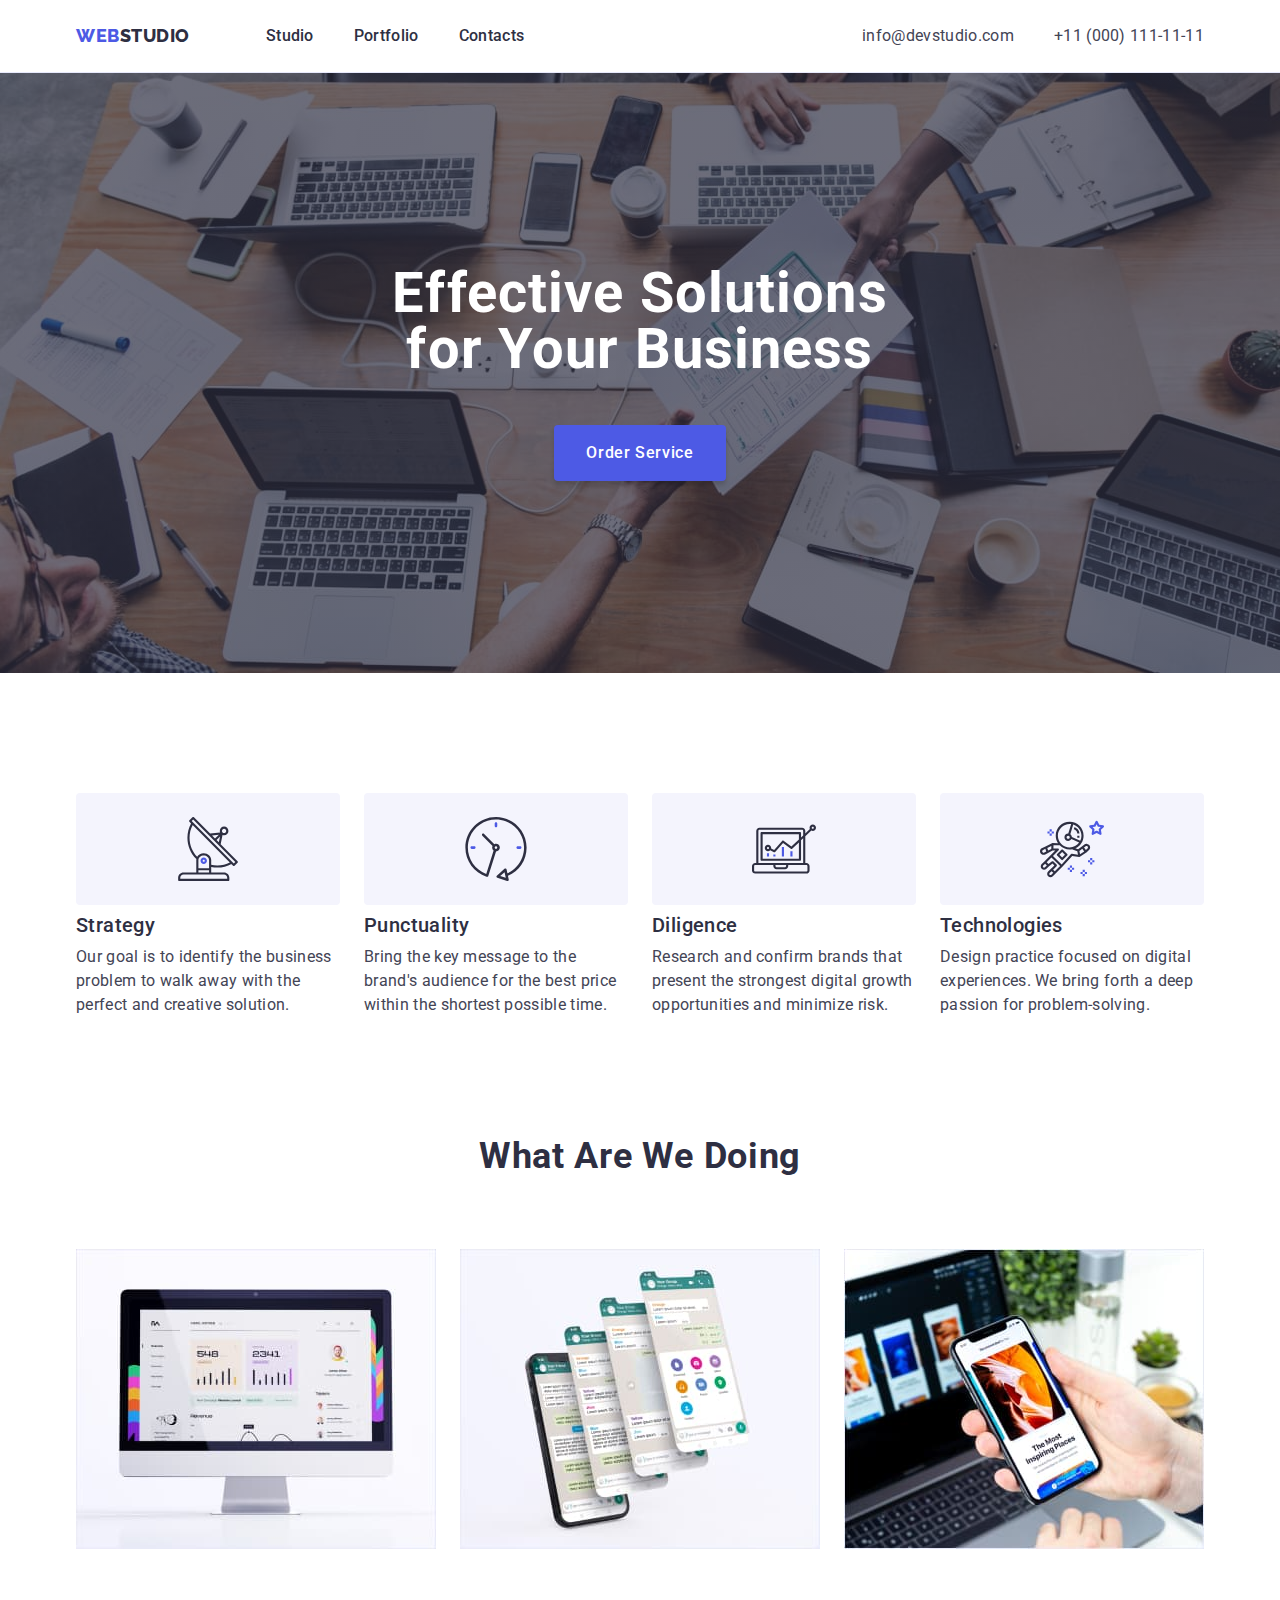
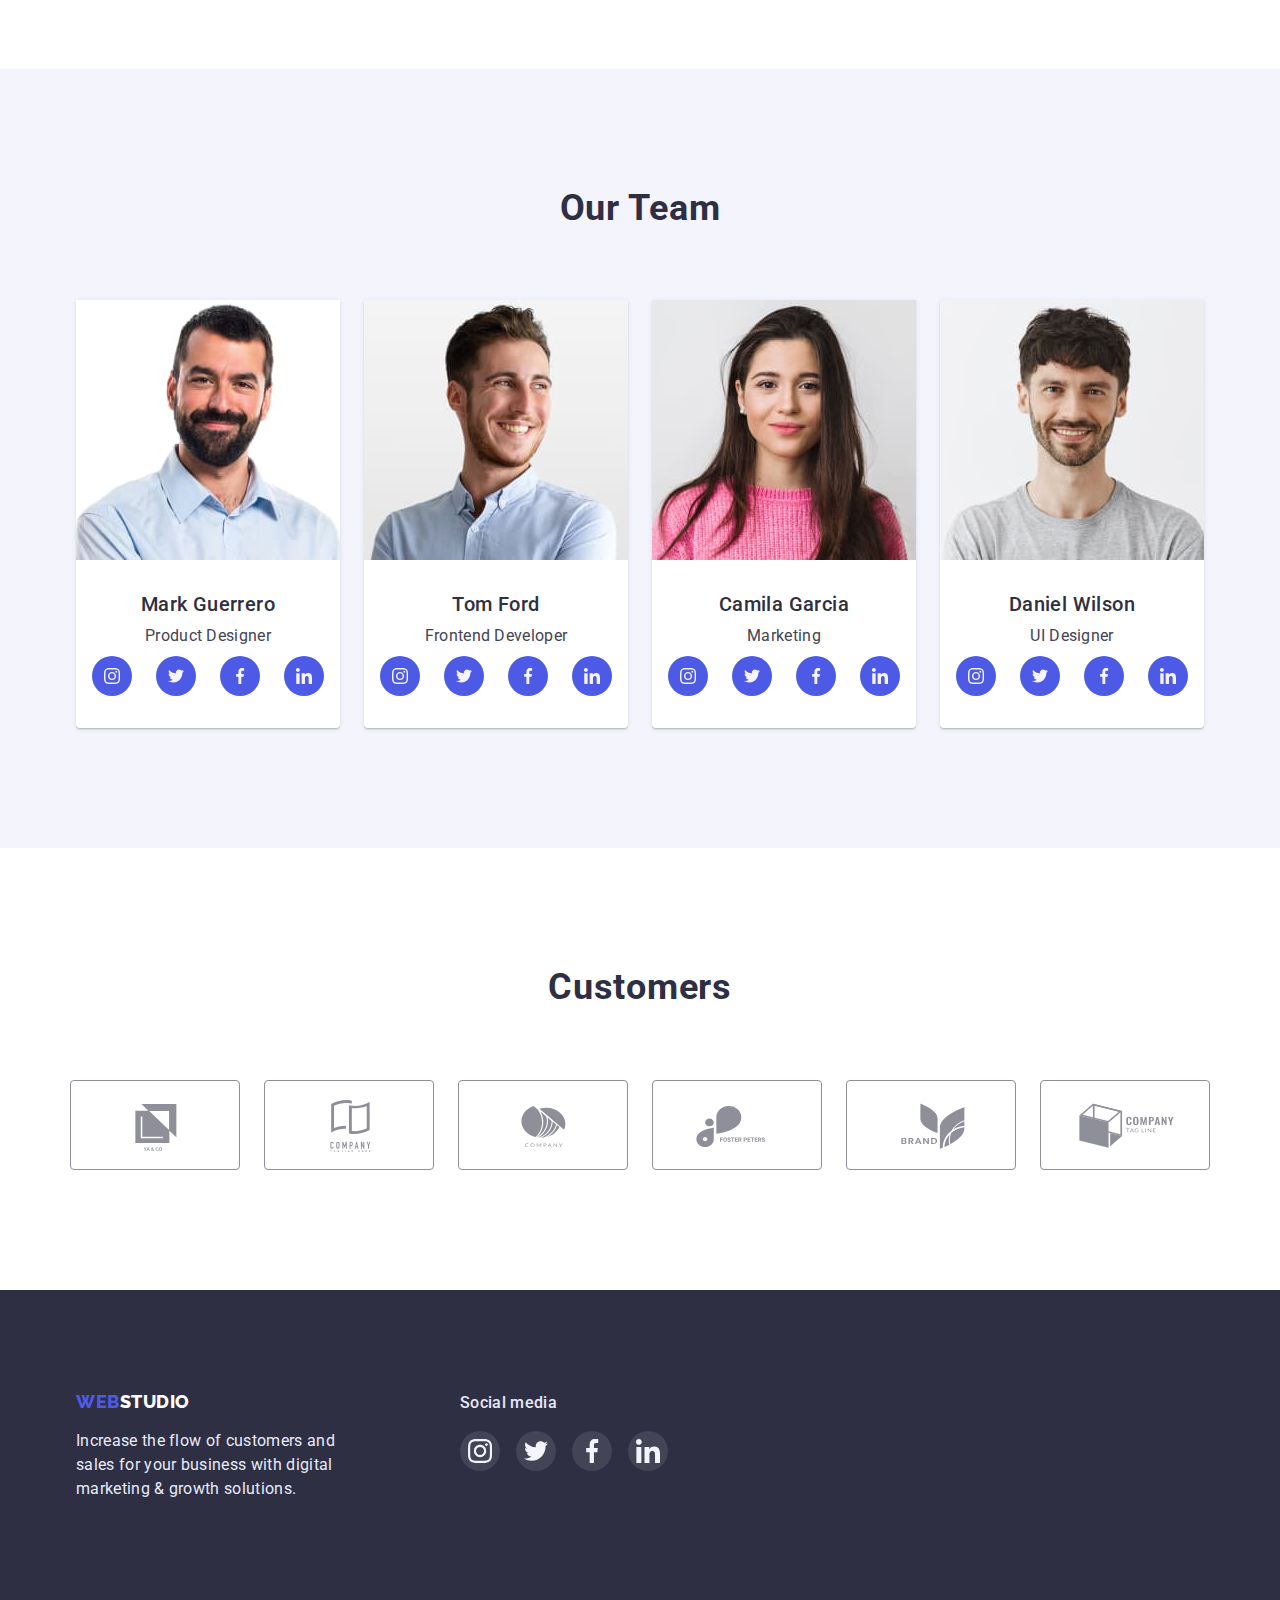
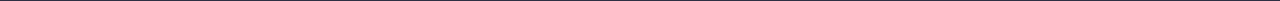
==== commit 2ccfff13: "up" ====
--- a/index.html
+++ b/index.html
@@ -174,28 +174,28 @@
 									<li class="team-social-item">
 										<a href="" class="team-social-link link">
 											<svg class="team-social-icon" width="16" height="16">
-												<use href="/images/sprite.svg#icon-instagram"></use>
-											</svg>
-										</a>
-									</li>
-									<li class="team-social-item">
-										<a href="" class="team-social-link link">
-											<svg class="team-social-icon" width="16" height="16">
-												<use href="/images/sprite.svg#icon-twitter"></use>
-											</svg>
-										</a>
-									</li>
-									<li class="team-social-item">
-										<a href="" class="team-social-link link">
-											<svg class="team-social-icon" width="16" height="16">
-												<use href="/images/sprite.svg#icon-facebook"></use>
-											</svg>
-										</a>
-									</li>
-									<li class="team-social-item">
-										<a href="" class="team-social-link link">
-											<svg class="team-social-icon" width="16" height="16">
-												<use href="/images/sprite.svg#icon-linkedin"></use>
+												<use href="./images/sprite.svg#icon-instagram"></use>
+											</svg>
+										</a>
+									</li>
+									<li class="team-social-item">
+										<a href="" class="team-social-link link">
+											<svg class="team-social-icon" width="16" height="16">
+												<use href="./images/sprite.svg#icon-twitter"></use>
+											</svg>
+										</a>
+									</li>
+									<li class="team-social-item">
+										<a href="" class="team-social-link link">
+											<svg class="team-social-icon" width="16" height="16">
+												<use href="./images/sprite.svg#icon-facebook"></use>
+											</svg>
+										</a>
+									</li>
+									<li class="team-social-item">
+										<a href="" class="team-social-link link">
+											<svg class="team-social-icon" width="16" height="16">
+												<use href="./images/sprite.svg#icon-linkedin"></use>
 											</svg>
 										</a>
 									</li>
@@ -212,28 +212,28 @@
 									<li class="team-social-item">
 										<a href="" class="team-social-link link">
 											<svg class="team-social-icon" width="16" height="16">
-												<use href="/images/sprite.svg#icon-instagram"></use>
-											</svg>
-										</a>
-									</li>
-									<li class="team-social-item">
-										<a href="" class="team-social-link link">
-											<svg class="team-social-icon" width="16" height="16">
-												<use href="/images/sprite.svg#icon-twitter"></use>
-											</svg>
-										</a>
-									</li>
-									<li class="team-social-item">
-										<a href="" class="team-social-link link">
-											<svg class="team-social-icon" width="16" height="16">
-												<use href="/images/sprite.svg#icon-facebook"></use>
-											</svg>
-										</a>
-									</li>
-									<li class="team-social-item">
-										<a href="" class="team-social-link link">
-											<svg class="team-social-icon" width="16" height="16">
-												<use href="/images/sprite.svg#icon-linkedin"></use>
+												<use href="./images/sprite.svg#icon-instagram"></use>
+											</svg>
+										</a>
+									</li>
+									<li class="team-social-item">
+										<a href="" class="team-social-link link">
+											<svg class="team-social-icon" width="16" height="16">
+												<use href="./images/sprite.svg#icon-twitter"></use>
+											</svg>
+										</a>
+									</li>
+									<li class="team-social-item">
+										<a href="" class="team-social-link link">
+											<svg class="team-social-icon" width="16" height="16">
+												<use href="./images/sprite.svg#icon-facebook"></use>
+											</svg>
+										</a>
+									</li>
+									<li class="team-social-item">
+										<a href="" class="team-social-link link">
+											<svg class="team-social-icon" width="16" height="16">
+												<use href="./images/sprite.svg#icon-linkedin"></use>
 											</svg>
 										</a>
 									</li>
@@ -250,28 +250,28 @@
 									<li class="team-social-item">
 										<a href="" class="team-social-link link">
 											<svg class="team-social-icon" width="16" height="16">
-												<use href="/images/sprite.svg#icon-instagram"></use>
-											</svg>
-										</a>
-									</li>
-									<li class="team-social-item">
-										<a href="" class="team-social-link link">
-											<svg class="team-social-icon" width="16" height="16">
-												<use href="/images/sprite.svg#icon-twitter"></use>
-											</svg>
-										</a>
-									</li>
-									<li class="team-social-item">
-										<a href="" class="team-social-link link">
-											<svg class="team-social-icon" width="16" height="16">
-												<use href="/images/sprite.svg#icon-facebook"></use>
-											</svg>
-										</a>
-									</li>
-									<li class="team-social-item">
-										<a href="" class="team-social-link link">
-											<svg class="team-social-icon" width="16" height="16">
-												<use href="/images/sprite.svg#icon-linkedin"></use>
+												<use href="./images/sprite.svg#icon-instagram"></use>
+											</svg>
+										</a>
+									</li>
+									<li class="team-social-item">
+										<a href="" class="team-social-link link">
+											<svg class="team-social-icon" width="16" height="16">
+												<use href="./images/sprite.svg#icon-twitter"></use>
+											</svg>
+										</a>
+									</li>
+									<li class="team-social-item">
+										<a href="" class="team-social-link link">
+											<svg class="team-social-icon" width="16" height="16">
+												<use href="./images/sprite.svg#icon-facebook"></use>
+											</svg>
+										</a>
+									</li>
+									<li class="team-social-item">
+										<a href="" class="team-social-link link">
+											<svg class="team-social-icon" width="16" height="16">
+												<use href="./images/sprite.svg#icon-linkedin"></use>
 											</svg>
 										</a>
 									</li>
@@ -387,7 +387,7 @@
 				</div>
 
 				<div class="footer-social">
-					<h2 class="footer-social-title section-subtitle">Social media</h2>
+					<p class="footer-social-title section-subtitle">Social media</p>
 					<ul class="footer-social-list list">
 						<li class="footer-social-item">
 							<a href="#" class="footer-social-link">
--- a/css/style.css
+++ b/css/style.css
@@ -194,6 +194,7 @@
 		url(../images/people-office.jpg);
 	background-size: cover;
 	background-repeat: no-repeat;
+	background-color: var(--background);
 	width: 100%;
 	min-height: 600px;
 }
@@ -370,24 +371,33 @@
 }
 
 .customers-item {
-	display: flex;
+	border: 1px solid #8e8f99;
+	border-radius: 4px;
+}
+
+.customers-item:hover {
+	border-color: var(--btn-hover-color);
+}
+
+.customers-link {
+	display: flex;
+	justify-content: center;
 	align-items: center;
-	justify-content: center;
 	width: 168px;
 	height: 88px;
-	border: 1px solid #8e8f99;
-	border-radius: 4px;
-}
-
-.customers-item:hover {
-	border-color: var(--btn-hover-color);
 }
 
 .customers-icon {
 	fill: #8e8f99;
 }
 
-.customers-icon:hover {
+.customers-icon:hover,
+.customers-icon:focus {
+	fill: var(--btn-hover-color);
+}
+
+.customers-link:hover,
+.customers-link:focus {
 	fill: var(--btn-hover-color);
 }
 
@@ -451,7 +461,12 @@
 	margin-bottom: 48px;
 }
 
-.portfolio-card-item:hover {
+.portfolio-card-link {
+	display: inline-block;
+}
+
+.portfolio-card-link:hover,
+.portfolio-card-link:focus {
 	box-shadow: 0px 1px 6px rgba(46, 47, 66, 0.08),
 		0px 1px 1px rgba(46, 47, 66, 0.16), 0px 2px 1px rgba(46, 47, 66, 0.08);
 }
@@ -476,6 +491,7 @@
 
 .page-footer {
 	display: flex;
+	align-items: baseline;
 }
 
 .footer-text {
@@ -509,11 +525,20 @@
 	gap: 16px;
 }
 
-.footer-social-icon {
+.footer-social-item {
+	width: 40px;
+	height: 40px;
+}
+
+.footer-social-link {
+	display: inline-block;
+	width: 100%;
+	height: 100%;
 	border-radius: 50%;
 }
 
-.footer-social-icon:hover {
+.footer-social-link:hover,
+.footer-social-link:focus {
 	background-color: var(--footer-social);
 }
 
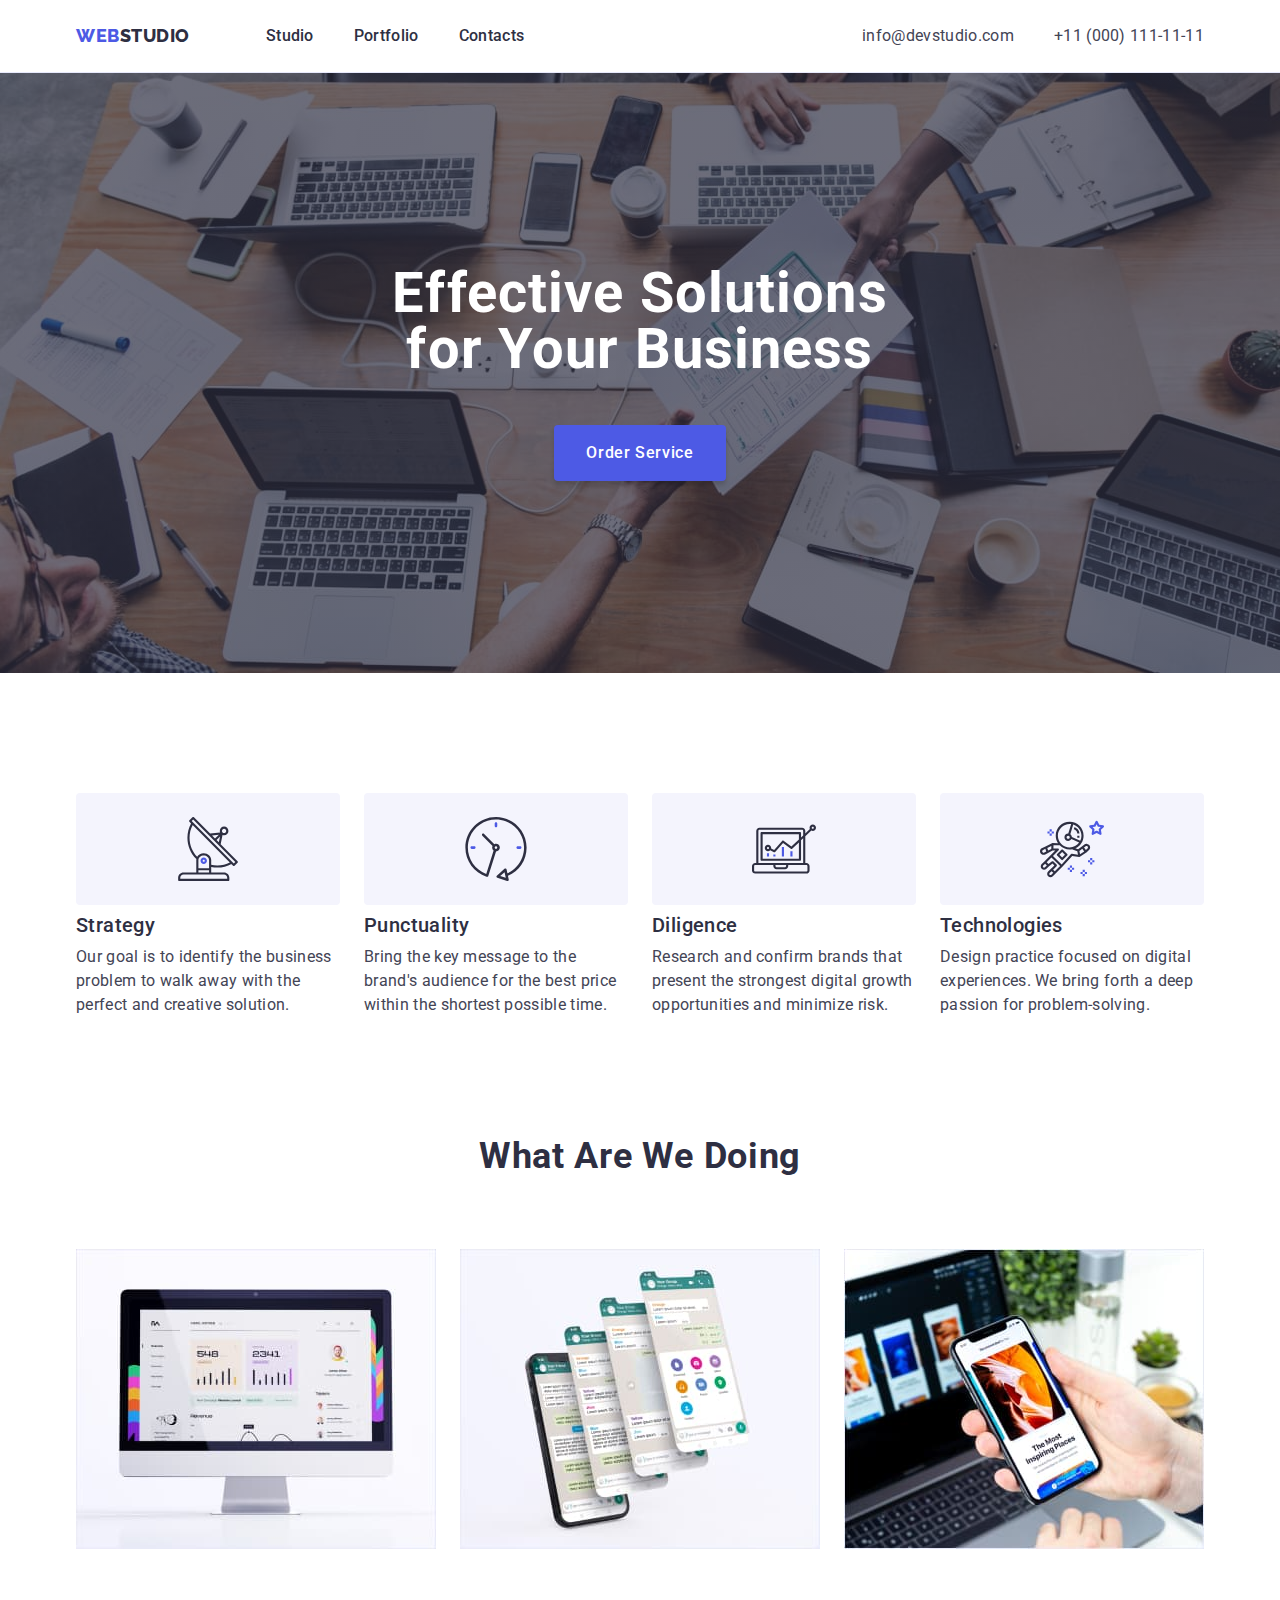
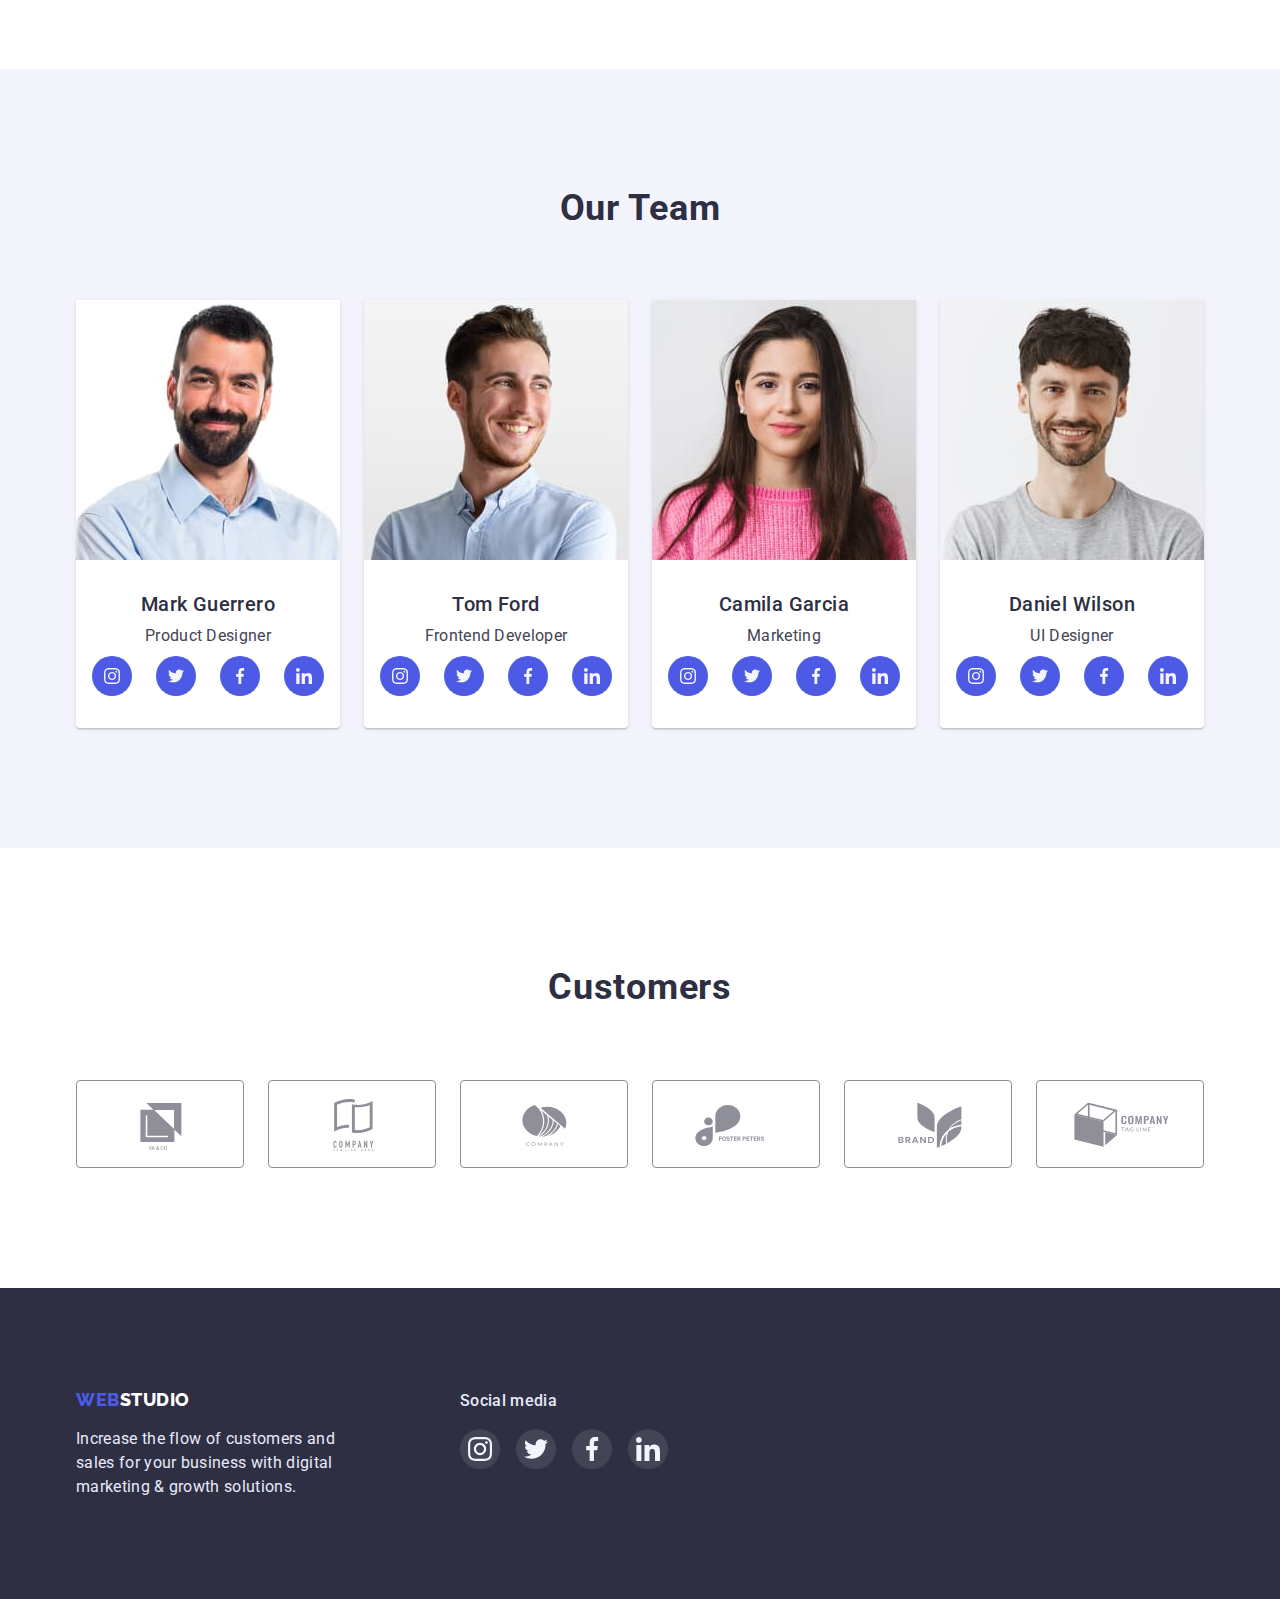
==== commit a224e682: "update" ====
--- a/index.html
+++ b/index.html
@@ -27,13 +27,13 @@
 					>
 					<ul class="header-menu list">
 						<li class="header-menu-item">
-							<a class="header-link link" href="./index.html">Studio</a>
+							<a class="header-link link active" href="./index.html">Studio</a>
 						</li>
 						<li class="header-menu-item">
-							<a class="header-link link" href="./portfolio.html">Portfolio</a>
+							<a class="header-link link active" href="./portfolio.html">Portfolio</a>
 						</li>
 						<li class="header-menu-item">
-							<a class="header-link link" href="">Contacts</a>
+							<a class="header-link link active" href="">Contacts</a>
 						</li>
 					</ul>
 				</nav>
--- a/css/style.css
+++ b/css/style.css
@@ -61,6 +61,9 @@
 
 img {
 	display: block;
+
+	height: auto;
+	width: 100%;
 }
 
 .link {
@@ -184,6 +187,32 @@
 	color: var(--link-hover-focus);
 }
 
+.header-link {
+	position: relative;
+	padding: 28px 0;
+}
+
+.header-link.active::after {
+	content: "";
+
+	position: absolute;
+	left: 0;
+	bottom: 0;
+
+	display: block;
+	width: 100%;
+	height: 3px;
+	background-color: var(--logo-color);
+	border-radius: 2px;
+	opacity: 0;
+
+	transition: opacity 250ms cubic-bezier(0.4, 0, 0.2, 1);
+}
+
+.header-link.active:hover::after {
+	opacity: 1;
+}
+
 /*  ------- Header style end  ------- */
 
 /* PAGE: "index.html" STYLE START */
@@ -195,8 +224,10 @@
 	background-size: cover;
 	background-repeat: no-repeat;
 	background-color: var(--background);
-	width: 100%;
-	min-height: 600px;
+	height: 600px;
+	max-width: 1440px;
+
+	margin: 0 auto;
 }
 
 .page-intro {
@@ -231,6 +262,7 @@
 	line-height: 1.5;
 	letter-spacing: 0.04em;
 	cursor: pointer;
+	transition: background-color 250ms cubic-bezier(0.4, 0, 0.2, 1);
 }
 
 .intro-button:focus,
@@ -353,6 +385,7 @@
 
 	border-radius: 50%;
 	background-color: var(--logo-color);
+	transition: background-color 250ms cubic-bezier(0.4, 0, 0.2, 1);
 }
 
 .team-social-link:hover,
@@ -370,35 +403,24 @@
 	gap: 24px;
 }
 
-.customers-item {
-	border: 1px solid #8e8f99;
-	border-radius: 4px;
-}
-
-.customers-item:hover {
-	border-color: var(--btn-hover-color);
-}
-
 .customers-link {
 	display: flex;
 	justify-content: center;
 	align-items: center;
 	width: 168px;
 	height: 88px;
-}
-
-.customers-icon {
+	border: 1px solid #8e8f99;
+	border-radius: 4px;
+
 	fill: #8e8f99;
-}
-
-.customers-icon:hover,
-.customers-icon:focus {
-	fill: var(--btn-hover-color);
+	transition: border-color 250ms cubic-bezier(0.4, 0, 0.2, 1),
+		fill 250ms cubic-bezier(0.4, 0, 0.2, 1);
 }
 
 .customers-link:hover,
 .customers-link:focus {
 	fill: var(--btn-hover-color);
+	border-color: var(--btn-hover-color);
 }
 
 /* ------- Section Customs style end ------- */
@@ -430,6 +452,8 @@
 	border: 1px solid #e7e9fc;
 	border-radius: 4px;
 	cursor: pointer;
+	transition: background-color 250ms cubic-bezier(0.4, 0, 0.2, 1),
+		box-shadow 250ms cubic-bezier(0.4, 0, 0.2, 1);
 }
 
 .portfolio-btn:hover,
@@ -463,6 +487,7 @@
 
 .portfolio-card-link {
 	display: inline-block;
+	transition: box-shadow 250ms cubic-bezier(0.4, 0, 0.2, 1);
 }
 
 .portfolio-card-link:hover,
@@ -479,6 +504,32 @@
 
 .card-list-subtitle {
 	margin-bottom: 8px;
+}
+
+.portfolio-card-wrap {
+	position: relative;
+	overflow: hidden;
+}
+
+.portfolio-card-overlay {
+	color: white;
+	background-color: var(--logo-color);
+	padding: 20px;
+
+	position: absolute;
+	top: 0;
+	left: 0;
+	width: 100%;
+	height: 100%;
+
+	transform: translateY(100%);
+	transition: transform 250ms cubic-bezier(0.4, 0, 0.2, 1);
+
+	overflow: auto;
+}
+
+.portfolio-card-item:hover .portfolio-card-overlay {
+	transform: translateY(0);
 }
 
 /* PAGE: "portfolio.html" STYLE END */
@@ -535,6 +586,8 @@
 	width: 100%;
 	height: 100%;
 	border-radius: 50%;
+
+	transition: background-color 250ms cubic-bezier(0.4, 0, 0.2, 1);
 }
 
 .footer-social-link:hover,
